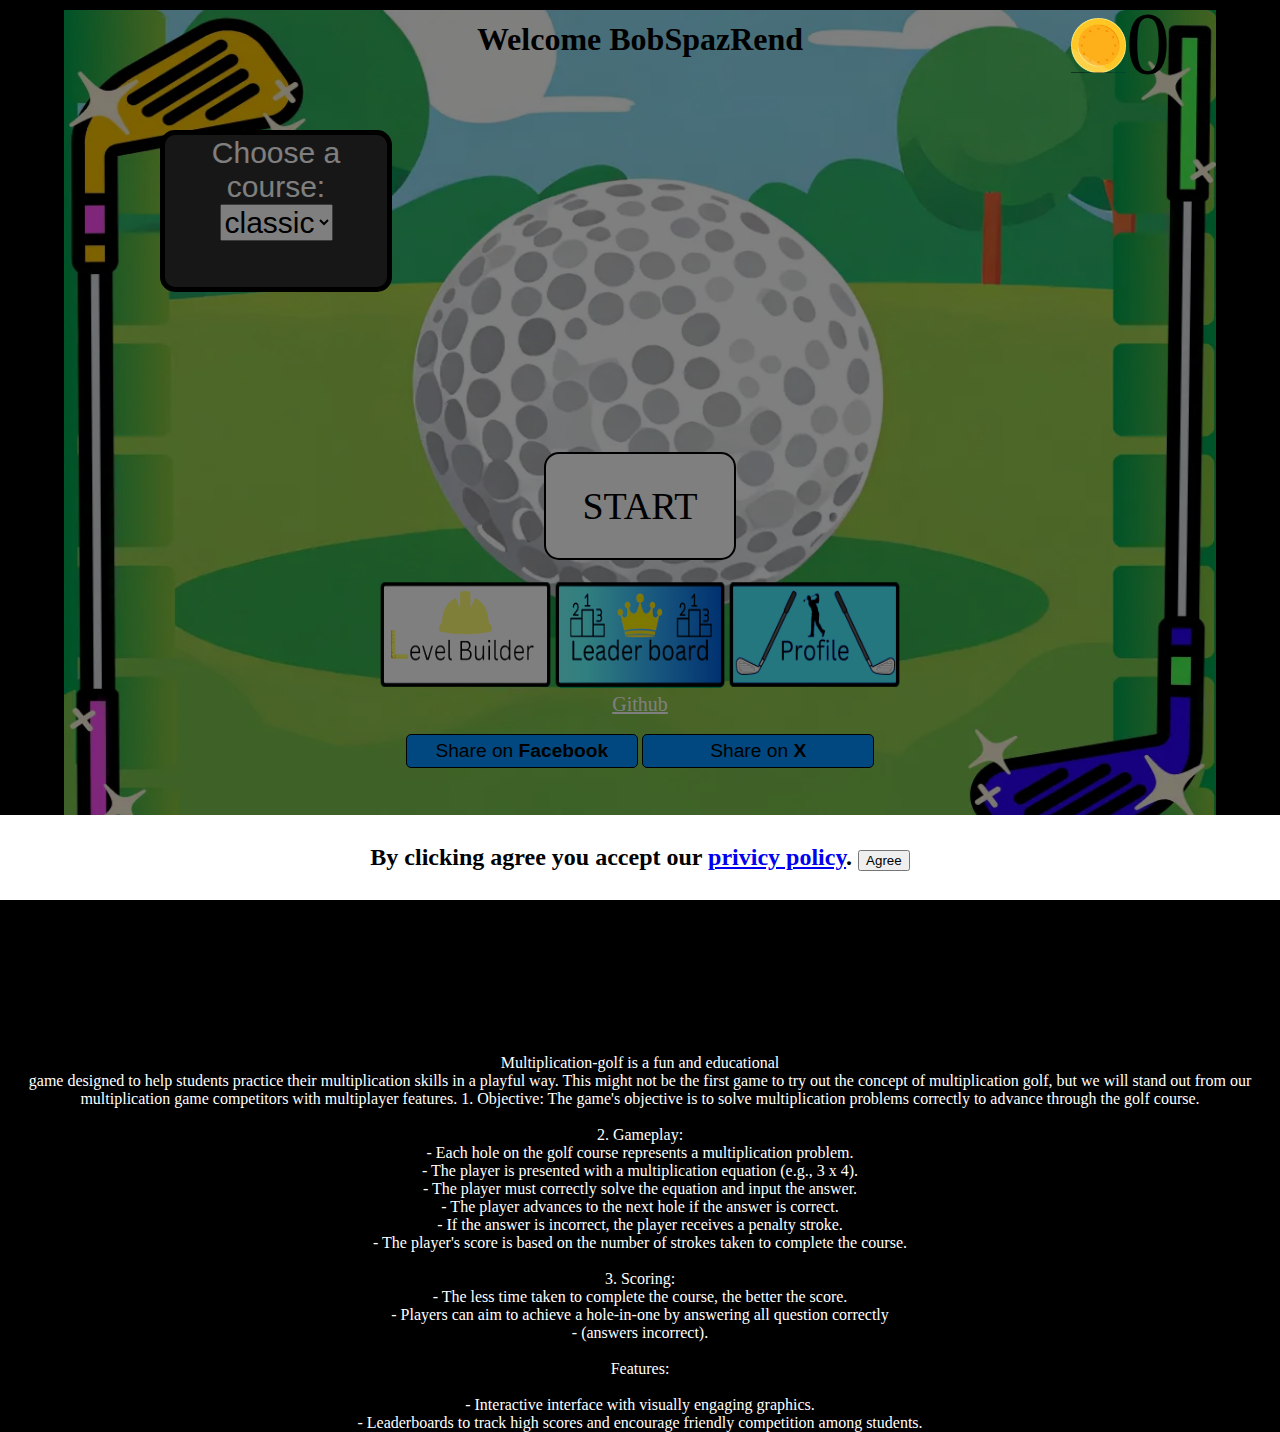
==== index.html @ 09ca11f7 "Load update 1.1.0" ====
<!DOCTYPE html>
<html lang='en'>

<head>
  <script async src="https://pagead2.googlesyndication.com/pagead/js/adsbygoogle.js?client=ca-pub-7542788218866664"
    crossorigin="anonymous"></script>
  <script>window['stg'] = window['stg'] || {};window['stg'].optedOutCheckboxText="You’re opted out. Uncheck to opt in.";window['stg'].optedInCheckboxText="Opt out of data collection and usage";window['stg'].isGlobal=false;window['stg'].instanceHostname="https://multiplication-golf.containers.piwik.pro";</script><div id="_stg_opt_out_iframe_content" style="display: none;"><p>Privacy on this site: We collect and process your data on this site to better understand how it is used. You can opt in or out at any time.</p><input id="_stg_optout_checkbox" onclick="window.parent.storeUserOptOutPreferences();" type="checkbox"><label id="_stg_optout_checkbox_label" for="_stg_optout_checkbox"></label></div><script src="https://multiplication-golf.containers.piwik.pro/privacy/script.v2.js">
  </script>
  <meta charset="utf-8">
  <meta name="viewport" content="width=device-width">
  <meta name="author" content="You can't know">
  <meta name="description" content="Play the online web game Multiplication golf">
  <meta name="viewport" content="width=device-width, initial-scale=1.0">
  <meta name="description" content="Multpaction Golf - A fun multiplayer golf game where math meets the fairway!">
  <meta name="keywords"
    content="Multpaction-Golf, golf game, multiplayer, math game, online game, fun, game, learning, edaction, math">
  <meta name="author" content="Jack Tru">

  <meta property="og:title" content="Multpaction Golf">
  <meta property="og:site_name" content="https://multiplication-game-golf.pages.dev">
  <meta property="og:description" content="A fun multiplayer golf game where math meets the fairway!">
  <meta property="og:type" content="website">
  <meta property="og:url" content="https://multiplication-game-golf.pages.dev/">
  <meta property="og:image" content="https://multiplication-game-golf.pages.dev/mult golf logo.png">
  <meta property="og:image:width" content="40">
  <meta property="og:image:height" content="40">

  <title>Multiplication golf</title>
  <link rel="icon" type=".png" href="mult golf logo.png">
  <link rel="shortcut icon" href="https://multiplication-game-golf.pages.dev/mult golf logo.png" type="png">
  <link href="style.css" rel="stylesheet" type="text/css" />
  <link rel='canonical' href='https://multiplication-game-golf.pages.dev/'>
</head>

<body style='background-color: black;'>
  <script type="text/javascript">
    if (window.location.href != "https://e003f692-2477-4601-b1a4-1ae94cf5bb25-00-2avlmwowl8bls.kirk.replit.dev/" ||
      window.location.href != "https://b8635515-15af-44e2-bb54-07381d29aa84-00-1xyncflnqelko.janeway.replit.dev/" || window.location.href != "https://b8635515-15af-44e2-bb54-07381d29aa84-00-1xyncflnqelko.janeway.replit.dev") {
      (function (window, document, dataLayerName, id) {
        window[dataLayerName] = window[dataLayerName] || [], window[dataLayerName].push({start: (new Date).getTime(), event: "stg.start"}); var scripts = document.getElementsByTagName('script')[0], tags = document.createElement('script');
        function stgCreateCookie(a, b, c) {var d = ""; if (c) {var e = new Date; e.setTime(e.getTime() + 24 * c * 60 * 60 * 1e3), d = "; expires=" + e.toUTCString(); f = "; SameSite=Strict"} document.cookie = a + "=" + b + d + f + "; path=/"}
        var isStgDebug = (window.location.href.match("stg_debug") || document.cookie.match("stg_debug")) && !window.location.href.match("stg_disable_debug"); stgCreateCookie("stg_debug", isStgDebug ? 1 : "", isStgDebug ? 14 : -1);
        var qP = []; dataLayerName !== "dataLayer" && qP.push("data_layer_name=" + dataLayerName), isStgDebug && qP.push("stg_debug"); var qPString = qP.length > 0 ? ("?" + qP.join("&")) : "";
        tags.async = !0, tags.src = "https://multiplication-golf.containers.piwik.pro/" + id + ".js" + qPString, scripts.parentNode.insertBefore(tags, scripts);
        !function (a, n, i) {a[n] = a[n] || {}; for (var c = 0; c < i.length; c++)!function (i) {a[n][i] = a[n][i] || {}, a[n][i].api = a[n][i].api || function () {var a = [].slice.call(arguments, 0); "string" == typeof a[0] && window[dataLayerName].push({event: n + "." + i + ":" + a[0], parameters: [].slice.call(arguments, 1)})}}(i[c])}(window, "ppms", ["tm", "cm"]);
      })(window, document, 'dataLayer', '98cbbb64-28dc-4ba8-8905-fdbeee913bfb');
    }
  </script>
  <div id='_(loading)_'>
    <div class='full-black-screen'>
      <p class='loadingtext'>Loading</p>
    </div>
  </div>
  <div id='_(login)_'>
    <div style='z-index:1000000000; position: absolute; top: -95px; right: 110px;'>
      <p id='money_-__---' class="moneytext-fi9w8j983j"><img alt='coin-gif' class='coin-ejjeji83jjiejuUUUE'
          src='coinFORfrontpage.gif' />0</p>
    </div>
    <div class="center_DIV">

      <p id='NoneLeveldata' style='display: none;'></p>
      <script>
        function getCookie(e) {let t = e + "=", n = decodeURIComponent(document.cookie).split(";"); for (let o = 0; o < n.length; o++) {let r = n[o]; for (; " " == r.charAt(0);)r = r.substring(1); if (0 == r.indexOf(t)) return r.substring(t.length, r.length)} return ""} const _LEVEL_ = getCookie("Userlevel");
      </script>

      <img src='cover page (1).webp' alt='coverpage' id='coverpage-' class="cover_" />
      <div class='basediv'>
        <h1 id='Welcome'>Welcome </h1>
      </div>
      <div class='startdiv'>

        <button id='start__button_' class="start__button__">START</button>
        <br>
        <div style='text-aling: center;'>
          <div style='text-aling: center; position: reltive; top: auto; display:inline-flex;'>
            <a class='ButtonLink' id='herf to next builder'>
              <img alt='Level builder' class="img-738djcnd84jfcjbjjgdjad3jdi48k" src='Level BUILDER_.png' /></a>
            <a class='ButtonLink' id='herf to next board'>
              <img alt='Leader board' class="img-738djcnd84jfcjbjjgdjad3jdi48k" src='leader board.png' /></a>
            <a class='ButtonLink' id='profile href'>
              <img alt='profile' class="img-738djcnd84jfcjbjjgdjad3jdi48k" src='profile.png' /></a>
          </div>
        </div>
        <div>
          <div class='center'>
            <a href='https://github.com/Multiplication-golf/multiplication_game_Golf/tree/main' class='white'>Github</a>
            <br><br>

            <button class='socail-media-button' id='share-button'>
              <a href="https://www.facebook.com/sharer/sharer.php?u=https://multiplication-game-golf.pages.dev/"
                target="_blank" rel="noopener noreferrer">
                Share on <b>Facebook</b>
              </a>
            </button>
            <button class='socail-media-button' id='share-button'>
              <a href="https://www.x.com/share?url=https://multiplication-game-golf.pages.dev/" target="_blank"
                rel="noopener noreferrer">
                Share on <b>X</b>
              </a>
            </button>
          </div>
        </div>
      </div>
      <div style='text-align: center;'>
        <div class='selectBox' id='selectBoxLG'>
          <div class="innerselect">
            <label for="course" class="selectBoxText">Choose a course:</label><br>
            <select name="course" class="selectBoxText" id="course">
              <option value="classic" class="selectBoxText">classic</option>
            </select>
          </div>
          <p id='NoneCourse' style="display: none;"></p>
        </div>
      </div>
      <div style="height: 150px;"></div>
      <p style='color: white;'>Multiplication-golf is a fun and educational<br> game designed to help students practice
        their multiplication skills in a playful way.

        This might not be the first game to try out the concept of multiplication golf, but
            we will stand out from our
        multiplication game competitors with multiplayer features.



        1. Objective: The game's objective is to solve multiplication problems 
            correctly to advance through the
        golf course.<br>
        <br>
        2. Gameplay:<br>
        - Each hole on the golf course represents a multiplication problem.<br>
        - The player is presented with a multiplication equation (e.g., 3 x 4).<br>
        - The player must correctly solve the equation and input the answer.<br>
        - The player advances to the next hole if the answer is correct.<br>
        - If the answer is incorrect, the player receives a penalty stroke.<br>
        - The player's score is based on the number of strokes taken to complete the course.<br>
        <br>
        3. Scoring:<br>
        - The less time taken to complete the course, the better the score.<br>
        - Players can aim to achieve a hole-in-one by answering all question correctly<br>
        - (answers incorrect).<br>
        <br>
        Features:<br>
        <br>
        - Interactive interface with visually engaging graphics.<br>
        - Leaderboards to track high scores and encourage friendly competition among students.<br>
      </p>

      <div class="overlay" id="overlay">
        <div class="modal">
          <h2>By clicking agree you accept our <a href='https://multiplication-game-golf.pages.dev/privecy'>privicy policy</a>.                  <button onclick="closeModal()">Agree</button></h2>
        </div>
      </div>
      <script>
        const overlay = document.getElementById('overlay');

        function getCookie(cname) {
          let name = cname + "=";
          let decodedCookie = decodeURIComponent(document.cookie);
          let ca = decodedCookie.split(';');
          for (let i = 0; i < ca.length; i++) {
            let c = ca[i];
            while (c.charAt(0) == ' ') {
              c = c.substring(1);
            }
            if (c.indexOf(name) == 0) {
              return c.substring(name.length, c.length);
            }
          }
          return "";
        }
        if (!getCookie("agreed")) {
          openModal();
        }
        function openModal() {
          overlay.style.display = 'block';
        }

        function closeModal() {
          overlay.style.display = 'none';
          setCookie("agreed", true, 365); // ai is going to tell me how long to make it
        }
      </script>
    </div>

  </div>
  <div id='_(level)_' style="display: none;">
    <div
      style='background-color: black; position: absolute; top:-1px; left: -1px; width: 100vw; height: 100vw; z-index: 0.1;'>
    </div>
    <div>
      <div class='center'>
        <div style="margin-top: 0px;">
          <div class="grid" id="myGrid"></div>
        </div>
        <div class='offff' id='main_div__-__'>
          <p class='what_is' id='what is'></p>
          <form id='sudmit___'>
            <input type="text" id="input-box" class='input_-box' placeholder="Enter the answer">
          </form>
          <br>
          <button class="swing_button" id="_swing_button_">
            <div class='flex'>
              <p class="xx">Swing</p>
              <div class='x'><img src="swing.png" /></div>
            </div>
          </button>
          <br>
          <br id='remove2'>
          <br id='remove3'>

          <div id="timer" style="z-index: 10000; position: absolute; left: 50%; transform: translateX(-50%);">
            <div class="base-timer" id="baseTIMER_">
              <svg class="base-timer__svg" viewBox="0 0 100 100" xmlns="http://www.w3.org/2000/svg">
                <g class="base-timer__circle">
                  <circle class="base-timer__path-elapsed" cx="50" cy="50" r="45"></circle>
                  <path id="base-timer-path-remaining" stroke-dasharray="-14 283" class="base-timer__path-remaining red"
                    d="M 50, 50 m -45, 0 a 45,45 0 1,0 90,0 a 45,45 0 1,0 -90,0"></path>
                </g>
              </svg>
              <span id="base-timer-label" class="base-timer__label">0:00</span>
            </div>
          </div>
        </div>
        <div>
          <div class="xxx" id='golfHolder'>
            <img src="golf balls/plain.png" id='fly_ball' class="soiUGDJDJ__S-HHPQO_K_golf_ball_" />
          </div>
        </div>
      </div>

      <p id='swinglevel' style="display: none;"></p>
      <p id='noneANWSER' style="display: none;"></p>
      <p id='noneLevel' style="display: none;"></p>
      <p id='wrong_gessus__' style="display: none;">0</p>
      <button class="open" onclick="openNav()"><img src="open buttons pngs/out.png"></img></button>
    </div>
  </div>
  <div id='_(intoP)_' style='display: none;'>
    <div id='display_page'>
      <img class="nextpageC" id='disIMG' src="" />
    </div>
    <div class='ei39--8rfakw3i_-2iek'>
      <img class='coin-r8jfwieofheoaiol' src='coin.gif' />
    </div>
    <p id='money_-__-' class="moneytext">130</p>
    <div style='
      position: absolute;
      top: 21.5px;
      text-align: center;
      width: 100vw;'>
      <p style="z-index:500000;
              font-size: 50px;" id='levelText'>level 1</p>
    </div>
    <button id='nextbutton___' class='_nextbutton___' onclick="next()">next</button>
    <div class="_timdis_div">
      <p id='timedis' class="_timdis_"></p>
    </div>
    <div id="mySidebar" class="XsidebarX">
      <p style="font-size: 20px;">choose a golf ball</p>
      <div style="text-align: center; padding-left: 20%; padding-right: 25%;">
        <div class='XIDboxX'>
          <p>plain</p>
          <button class='golfbutton_t' onclick="why_did_you_click_this()"><img class='imggolf_' id='p'
              src="displaypngs/17.png" /></button>
        </div>
        <style>
          .img-css-jf483kdkoqaanajsjpqlsm {
            height: 15px;
            width: 15px;
            position: retive;
          }
        </style>
        <div class='XIDboxX'>
          <p>unlocks at level 3 or 50<img src='coingif_1.gif' class='img-css-jf483kdkoqaanajsjpqlsm' /></p>
          <button class='golfbutton_t' onclick="aa()"><img class='imggolf_' id='aX' src="displaypngs/18.png" /></button>
        </div>
        <div class='XIDboxX'>
          <p>unlocks at level 3 or 50<img src='coingif_1.gif' class='img-css-jf483kdkoqaanajsjpqlsm' /></p>
          <button class='golfbutton_t' onclick="bb()"><img class='imggolf_' id='bX' src="displaypngs/19.png" /></button>
        </div>
        <div class='XIDboxX'>
          <p>unlocks at level 3 or 50<img src='coingif_1.gif' class='img-css-jf483kdkoqaanajsjpqlsm' /></p>
          <button class='golfbutton_t' onclick="cc()"><img class='imggolf_' id='cX' src="displaypngs/20.png" /></button>
        </div>
        <div class='XIDboxX'>
          <p>unlocks at level 10 or 120<img src='coingif_1.gif' class='img-css-jf483kdkoqaanajsjpqlsm' /></p>
          <button class='golfbutton_t' onclick="dd()"><img class='imggolf_' id='dX' src="displaypngs/21.png" /></button>
        </div>
        <div class='XIDboxX'>
          <p>unlocks at level 10 or 120<img src='coingif_1.gif' class='img-css-jf483kdkoqaanajsjpqlsm' /></p>
          <button class='golfbutton_t' onclick="ee()"><img class='imggolf_' id='eX' src="displaypngs/22.png" /></button>
        </div>
        <div class='XIDboxX'>
          <p>unlocks at level 10 or 120<img src='coingif_1.gif' class='img-css-jf483kdkoqaanajsjpqlsm' /></p>
          <button class='golfbutton_t' onclick="ff()"><img class='imggolf_' id='fX' src="displaypngs/23.png" /></button>
        </div>
        <div class='XIDboxX'>
          <p>unlocks at level 20 or 250<img src='coingif_1.gif' class='img-css-jf483kdkoqaanajsjpqlsm' /></p>
          <button class='golfbutton_t' onclick="hh()"><img class='imggolf_' id='hX' src="displaypngs/24.png" /></button>
        </div>
        <div class='XIDboxX'>
          <p>unlocks at level 25 or 390<img src='coingif_1.gif' class='img-css-jf483kdkoqaanajsjpqlsm' /></p>
          <button class='golfbutton_t' onclick="hhb()"><img class='imggolf_' id='hhb'
              src="displaypngs/34.png" /></button>
        </div>
        <div class='XIDboxX'>
          <p>unlocks at level 30 or 510<img src='coingif_1.gif' class='img-css-jf483kdkoqaanajsjpqlsm' /></p>
          <button class='golfbutton_t' onclick="ii()"><img class='imggolf_' id='iX' src="displaypngs/25.png" /></button>
        </div>
        <div class='XIDboxX'>
          <p>unlocks at level 30 or 510<img src='coingif_1.gif' class='img-css-jf483kdkoqaanajsjpqlsm' /></p>
          <button class='golfbutton_t' onclick="ll()"><img class='imggolf_' id='lX' src="displaypngs/29.png" /></button>
        </div>
        <div class='XIDboxX'>
          <p>unlocks at level 50 or 900<img src='coingif_1.gif' class='img-css-jf483kdkoqaanajsjpqlsm' /></p>
          <button class='golfbutton_t' onclick="jj()"><img class='imggolf_' id='jX' src="displaypngs/26.png" /></button>
        </div>
        <div class='XIDboxX'>
          <p>unlocks at level 50 or 900<img src='coingif_1.gif' class='img-css-jf483kdkoqaanajsjpqlsm' /></p>
          <button class='golfbutton_t' onclick="kk()"><img class='imggolf_' id='kX' src="displaypngs/27.png" /></button>
        </div>
        <div class='XIDboxX'>
          <p>unlocks at level 60 or 1100<img src='coingif_1.gif' class='img-css-jf483kdkoqaanajsjpqlsm' /></p>
          <button class='golfbutton_t' onclick="kkkX()"><img class='imggolf_' id='KKKX'
              src="displaypngs/32.png" /></button>
        </div>
        <div class='XIDboxX'>
          <p>unlocks at level 75 or 1250<img src='coingif_1.gif' class='img-css-jf483kdkoqaanajsjpqlsm' /></p>
          <button class='golfbutton_t' onclick="ppp()"><img class='imggolf_' id='ppppX'
              src="displaypngs/31.png" /></button>
        </div>
        <div class='XIDboxX'>
          <p>unlocks at level 75 or 1250<img src='coingif_1.gif' class='img-css-jf483kdkoqaanajsjpqlsm' /></p>
          <button class='golfbutton_t' onclick="qq()"><img class='imggolf_' id='qX' src="displaypngs/30.png" /></button>
        </div>
        <div class='center'>
          <div class='XIDboxX____'>
            <br>
            <button class='golfbutton_t' onclick="gg()"><img class='imggolf_' id='gX'
                src="displaypngs/28.png" /></button>
            <br><br><big>UNLOCKS at LEVEL 100 <br> or 1500<img src='coingif_1.gif'
                class='img-css-jf483kdkoqaanajsjpqlsm' /></big>
          </div>
        </div>
      </div>
      <br>
      <br>
      <br>
      <br>
      <script>
        var money______ = document.getElementById("money_-__-"), aaaX = document.getElementById("aX"), bbbX = document.getElementById("bX"), cccX = document.getElementById("cX"), dddX = document.getElementById("dX"), eeeX = document.getElementById("eX"), fffX = document.getElementById("fX"), hhhX = document.getElementById("hX"), iiiX = document.getElementById("iX"), jjjX = document.getElementById("jX"), kkkX = document.getElementById("kX"), gggX = document.getElementById("gX"), lllX = document.getElementById("lX"), hhhb = document.getElementById("hhb"), KKKKX = document.getElementById("KKKX"), pppX = document.getElementById("ppppX"), qqqX = document.getElementById("qX"), __baseURL = window.location.href; function getJavaSRCX() {var l = document.getElementById("noneLevel").innerText, e = document.getElementById("aX"), g = document.getElementById("bX"), n = document.getElementById("cX"), s = document.getElementById("dX"), p = document.getElementById("eX"), a = document.getElementById("fX"), c = document.getElementById("hX"), t = document.getElementById("iX"), d = document.getElementById("jX"), y = document.getElementById("kX"), o = document.getElementById("gX"), i = document.getElementById("lX"), b = document.getElementById("hhb"), r = document.getElementById("KKKX"), X = document.getElementById("ppppX"), f = document.getElementById("qX"); console.log("image LEVEL", l), console.log(money______), console.log(money______ >= 50); var m = Number(money______.innerText); ++l >= 3 || m >= 50 ? (e.src = "displaypngs/18.png", g.src = "displaypngs/19.png", n.src = "displaypngs/20.png") : l < 3 && (e.src = "locked/22.png", g.src = "locked/23.png", n.src = "locked/24.png"), l >= 10 || m >= 120 ? (s.src = "displaypngs/21.png", p.src = "displaypngs/22.png", a.src = "displaypngs/23.png") : l < 10 && (s.src = "locked/25.png", p.src = "locked/27.png", a.src = "locked/28.png"), l >= 20 || m >= 250 ? c.src = "displaypngs/24.png" : l < 20 && (c.src = "locked/29.png"), l >= 25 || m >= 390 ? b.src = "displaypngs/34.png" : l < 25 && (b.src = "locked/35.png"), l >= 30 || m >= 510 ? (t.src = "displaypngs/25.png", i.src = "displaypngs/29.png") : l < 30 && (t.src = "locked/30.png", i.src = "locked/34.png"), l >= 50 || m >= 900 ? (d.src = "displaypngs/26.png", o.src = "displaypngs/27.png") : l < 50 && (d.src = "locked/31.png", y.src = "locked/32.png"), l >= 60 || m >= 1100 ? r.src = "displaypngs/32.png" : l < 60 && (r.src = "locked/37.png"), l >= 75 || m >= 1250 ? (X.src = "displaypngs/31.png", f.src = "displaypngs/30.png") : l < 75 && (X.src = "locked/38.png", f.src = "locked/39.png"), l >= 100 || m >= 1500 ? o.src = "displaypngs/28.png" : l < 100 && (o.src = "locked/33.png")} function changeSRC() {var l = ball.src; setCookie("ballIMG", l, 756), getCookie("ballIMG"), console.log("ball_img", l, getCookie("ballIMG"))} var baseURL = window.location.href; function aa() {console.log(aaaX.src), console.log(`${baseURL}displaypngs/18.png`), aaaX.src == `${baseURL}displaypngs/18.png` && (document.getElementById("fly_ball").src = "golf balls/blue.png"), changeSRC()} function bb() {console.log(bbbX.src), console.log(`${baseURL}displaypngs/19.png`), bbbX.src == `${baseURL}displaypngs/19.png` && (document.getElementById("fly_ball").src = "golf balls/red.png"), changeSRC()} function cc() {console.log(cccX.src), console.log(`${baseURL}displaypngs/20.png`), cccX.src == `${baseURL}displaypngs/20.png` && (document.getElementById("fly_ball").src = "golf balls/green.png"), changeSRC()} function dd() {console.log(dddX.src), console.log(`${baseURL}displaypngs/21.png`), dddX.src == `${baseURL}displaypngs/21.png` && (document.getElementById("fly_ball").src = "golf balls/blue yellow.png"), changeSRC()} function ee() {console.log(eeeX.src), console.log(`${baseURL}displaypngs/22.png`), eeeX.src == `${baseURL}displaypngs/22.png` && (document.getElementById("fly_ball").src = "golf balls/rainbow_.png"), changeSRC()} function ff() {console.log(fffX.src), console.log(`${baseURL}displaypngs/23.png`), fffX.src == `${baseURL}displaypngs/23.png` && (document.getElementById("fly_ball").src = "golf balls/blue red.png"), changeSRC()} function hh() {console.log(hhhX.src), console.log(`${baseURL}displaypngs/24.png`), hhhX.src == `${baseURL}displaypngs/24.png` && (document.getElementById("fly_ball").src = "golf balls/firegolf.png"), changeSRC()} function hhb() {console.log(hhhb.src), console.log(`${baseURL}displaypngs/34.png`), hhhb.src == `${baseURL}displaypngs/34.png` && (document.getElementById("fly_ball").src = "golf balls/copper.png"), changeSRC()} function jj() {console.log(jjjX.src), console.log(`${baseURL}displaypngs/26.png`), jjjX.src == `${baseURL}displaypngs/26.png` && (document.getElementById("fly_ball").src = "golf balls/gold.png"), changeSRC()} function ii() {console.log(iiiX.src), console.log(`${baseURL}displaypngs/25.png`), iiiX.src == `${baseURL}displaypngs/25.png` && (document.getElementById("fly_ball").src = "golf balls/ocean.png"), changeSRC()} function kk() {console.log(kkkX.src), console.log(`${baseURL}displaypngs/27.png`), gggX.src == `${baseURL}displaypngs/27.png` && (document.getElementById("fly_ball").src = "golf balls/pixel.png"), changeSRC()} function kkk() {console.log(KKKKX.src), console.log(`${baseURL}displaypngs/32.png`), KKKKX.src == `${baseURL}displaypngs/32.png` && (document.getElementById("fly_ball").src = "golf balls/rainbow.png"), changeSRC()} function gg() {console.log(gggX.src), console.log(`${baseURL}displaypngs/28.png`), kkkX.src == `${baseURL}displaypngs/28.png` && (document.getElementById("fly_ball").src = "golf balls/black hole.png"), changeSRC()} function ppp() {console.log(gggX.src), console.log(`${baseURL}displaypngs/31.png`), kkkX.src == `${baseURL}displaypngs/28.png` && (document.getElementById("fly_ball").src = "golf balls/sun.png"), changeSRC()} function ll() {console.log(lllX.src), console.log(`${baseURL}displaypngs/29.png`), lllX.src == `${baseURL}displaypngs/29.png` && (document.getElementById("fly_ball").src = "golf balls/dog.png"), changeSRC()} function qq() {console.log(qqqX.src), console.log(`${baseURL}displaypngs/30.png`), qqqX.src == `${baseURL}displaypngs/30.png` && (document.getElementById("fly_ball").src = "golf balls/blueyellowred.png"), changeSRC()} function why_did_you_click_this() {document.getElementById("fly_ball").src = "golf balls/plain.png"} function setCookie(l, e, g) {let n = new Date; n.setTime(n.getTime() + 864e5 * g); let s = "expires=" + n.toUTCString(); document.cookie = l + "=" + e + ";" + s + ";path=/"} const ball = document.getElementById("fly_ball"); getJavaSRCX();
      </script>
    </div>
  </div>
  <div id='_(courseDone)_' style='display: none;'>
    
    <img src="you completed the course.gif" class="fullimg-jej3di3jf933jaasmczp" />
    <h3 id='coures--___---_--' class='course_-_'></h3>
    <div style="position: absolute; top: 74%; left: 43.5%; white-space: nowrap;">
      <h3 id='reward' class='reward--339rkfj4iso'><img src="---.gif" class="coin-gif--lb0owlqodkewkd" />120</h3>
    </div>
    <form action="https://multiplication-golf.pages.dev/">
      <button class='XBUTTON' id='XBUTTON_'>X</button>
    </form>

  </div>
  <p id='NoneTime' style="display: none;"></p>

  <script src="script.js"></script>
</body>

</html>
---- style.css ----
html {
  height: 100%;
  width: 100%;
}

.error {
  position: relative;
  animation: shake .1s linear;
  animation-iteration-count: 3;
  border: 1px solid red;
  outline: none;
}

@keyframes shake {
  0% {
    left: -5px;
  }

  100% {
    right: -5px;
  }
}

.grid {
  display: grid;
  position: absolute;
  top: 0px;
  left: 0px;
  grid-template-columns: repeat(12, 1fr);
  grid-gap: 0px;
  width: 9vh;
  height: 9vh;

  z-index: 9000;
  /* Add border around the grid */
}

.center {
  text-align: center;
}

.input_-box {
  width: 23.87774594vm;
  height: 50px;
  border: 1px solid black;
  justify-content: center;
  align-items: center;
  font-size: 20px;
  font-weight: bold;
  color: black;
  border: 4px solid black;
  border-radius: 5px;
}

.grid-item {
  background-color: #e0e0e0;
  padding: 2.1638330757341575vh;
  text-align: center;
  width: 4vh;
  height: 4vh;
  font-size: 11px;
  z-index: 9999;
}

.grid-item p {
  /* text-align: center;*/
  /* Center the text */
  margin-top: 0px;
  margin-right: 20px;
  margin-left: -5px;
  margin-bottom: 0px;
  /* Remove any default margin */
}

.what_is {
  /*font-size: max(8.56531049251vh, 30px);*/
  font-size: max(min(5.15789473684vw, 56px), 30px);
  font-weight: bold;
  color: black;
  text-align: center;
}


.swing_button {
  width: 170px;
  height: 55px;
  border: 1px solid black;
  font-size: 20px;
  font-weight: bold;
  color: black;
  border: 2px solid black;
  border-radius: 5px;
  background-color: white;
  z-index: 1000000;
}

.flex {
  display: flex;
  flex-direction: row;
  flex-wrap: wrap;
}

# swing_button:hover {
  background-color: whitesmoke;
}

.x {
  margin-top: 5px;
  margin-right: 0px;
  margin-left: 5px;
  margin-bottom: 5px;
}

.xx {
  margin: 12.5px;
}

.xxx {
  position: absolute;
  top: 92vh;
  left: 24.5vw;
  z-index: 1000000000000;
  width: 3vw;
  height: 3vw;
}

.xxxh {
  position: absolute;
  top: 100px;
  left: 100px;
}

.xxxx {
  top: 25%;
  left: 36%;
  position: absolute;
  width: 420px;
  height: 530px;
  border: 4px solid black;

}

.base-timer {
  height: 20vw;
  width: 20vw;
  text-align: center !important;
}

/* Removes SVG styling that would hide the time label */
.base-timer__circle {
  fill: none;
  stroke: none;
}

/* The SVG path that displays the timer's progress */
.base-timer__path-elapsed {
  stroke-width: 7px;
  stroke: grey;
}

.container-side-by-side {
  display: flex;
  flex-direction: row;
  flex-wrap: wrap;
  position: absolute;
  top: 5%;
  left: 60%;
}

.base-timer__label {
  position: absolute;

  top: 0%;
  left: auto;

  /* Size should match the parent container */
  width: 20vw;
  height: 20vw;

  /* Keep the label aligned to the top */

  /* Create a flexible box that centers content vertically and horizontally */
  display: flex;
  align-items: center;
  justify-content: center;

  /* Sort of an arbitrary number; adjust to your liking */
  font-size: 48px;
  color: black;
  z-index: 10001;
}

.base-timer__path-remaining {
  /* Just as thick as the original ring */
  stroke-width: 7px;

  /* Rounds the line endings to create a seamless circle */
  stroke-linecap: round;

  /* Makes sure the animation starts at the top of the circle */
  transform: rotate(90deg);
  transform-origin: center;

  /* One second aligns with the speed of the countdown timer */
  transition: 1s linear all;

  /* Allows the ring to change color when the color value updates */
  stroke: currentColor;
  z-index: 10001;
}

.base-timer__svg {
  /* Flips the svg and makes the animation to move left-to-right */
  transform: scaleX(-1);
  z-index: 10001;
}

.base-timer__path-remaining.green {
  color: rgb(65, 184, 131);
}

.base-timer__path-remaining.orange {
  color: rgb(245, 125, 12);
}

.base-timer__path-remaining.red {
  color: rgb(242, 35, 22);
}

.sidebar {
  height: 100%;
  width: 0;
  position: fixed;
  z-index: 1;
  top: 0;
  right: 0.00000001px;
  background-color: #2E2E2E;
  overflow-x: hidden;
  transition: 0.5s;
  padding-top: 60px;
}

.imggolf {
  /*padding: 8px 8px 8px 32px;*/
  text-decoration: none;
  font-size: 25px;
  color: #818181;
  display: block;
  transition: 0.3s;
  width: 50px;
  width: 50px;
}

.sidebar .closebtn {
  position: absolute;
  color: black;
  top: 0;
  right: 25px;
  font-size: 36px;
  margin-left: 50px;
}

.openbtn {
  font-size: 20px;
  cursor: pointer;
  background-color: #111;
  color: white;
  padding: 10px 15px;
  border: none;
}

.open {
  display: block;
  color: white;
  border: 2px solid black;
  border-top-left-radius: 15px;
  border-bottom-left-radius: 15px;
  background-color: #2E2E2E;
  position: absolute;
  right: 0.0000001px;
  top: 50%;

  margin-top: -76px;
  width: 50px;
  height: 150px;
  transition: 0.5s;
}

.golfbutton {
  background-color: #2E2E2E;
  color: white;
  width: 70px;
  height: 70px;
  font-size: 16px;
  border: 5px solid black;
  cursor: pointer;
  border-radius: 2px;
  text-align: center;
}

.IDbox {
  background-color: #2E2E2E;
  color: white;
  width: 120px;
  height: 150px;
  font-size: 16px;
  margin: 5px;
  border: 5px solid black;
  border-radius: 15px;
  cursor: pointer;
  padding: 1px;
  border-radius: 2px;
  text-align: center;
}

.gridgolf {
  display: grid;
  grid-template-columns: repeat(12, 1fr);
  margin: 10px;
  width: 30px;
  height: 30px;
  border: 4px solid black;
  /* Add border around the grid */
}

.grid-IDbox {
  background-color: #e0e0e0;
  padding: 10px;
  text-align: center;
  width: 20px;
  height: 20px;
  font-size: 11px;
}

._timdis_ {
  font-size: 35px;
  background-color: white;
}

._timdis_div {
  position: absolute;
  top: 5%;
  left: 69%;
  font-size: 35px;
  text-align: center;
  border: 2px black solid;
  background-color: white;
  margin-left: 15px;
  margin-right: 15px;
  border-radius: 15px;
  margin-top: 20px;
  margin-bottom: 20px;
  padding: 2px 5px 2px 5px;
}

.nextpageC {
  width: 100%;
  height: 100%;
  position: absolute;
  top: 0;
  left: 0;
}

._nextbutton___ {
  position: absolute;
  top: 48%;
  left: 42%;
  width: 15%;
  height: 12%;
  font-size: 35px;
  text-align: center;
  border: 2px black solid;
  background-color: white;
  margin-left: 15px;
  margin-right: 15px;
  border-radius: 15px;
  margin-top: 20px;
  margin-bottom: 20px;
  padding: 2px 5px 2px 5px;
}

# _nextbutton___:hover {
  background-color: lightgrey;
}

.XsidebarX {
  position: absolute;
  top: 120px;
  left: 50px;
  text-align: center;
  width: 23.2198142415vw;
  height: 69.2041522491%;
  overflow-x: hidden;
  background-color: white;
  border: 2px black solid;
  border-radius: 15px;
}

@media screen and (max-height: 400px) {
  .XsidebarX {
    position: absolute;
    top: 120px;
    left: 50px;
    text-align: center;
    width: 23.2198142415vw;
    height: 49.2041522491vh;
    overflow-x: hidden;
    background-color: white;
    border: 2px black solid;
    border-radius: 15px;
  }
}

.golfbutton_t {
  background-color: #2E2E2E;
  color: white;
  width: 70px;
  height: 70px;
  font-size: 16px;
  border: 5px solid black;
  cursor: pointer;
  border-radius: 2px;
  text-align: center;
}

.XIDboxX {
  margin: 10px;
  background-color: #2E2E2E;
  color: white;
  width: 120px;
  height: 150px;
  font-size: 16px;
  margin: 5px;
  border: 5px solid black;
  border-radius: 15px;
  cursor: pointer;
  padding: 1px;
  border-radius: 2px;
  text-align: center;
}

.XIDboxX____ {
  margin: 10px;
  background-color: #2E2E2E;
  color: white;
  width: 140px;
  height: 170px;
  font-size: 16px;
  margin-left: -5px;
  margin-top: 5px;
  border: 5px solid black;
  border-radius: 15px;
  cursor: pointer;
  padding: 1px;
  border-radius: 2px;
  text-align: center;
}

.selectBox {
  position: absolute;
  top: 120px;
  left: 150px;
  text-align: center;
}

.innerselect {
  margin: 10px;
  background-color: #2E2E2E;
  color: white;
  width: 220px;
  height: 150px;
  font-size: 16px;
  border: 5px solid black;
  border-radius: 15px;
  padding: 1px;
  text-align: center;
}

.selectBoxText {
  font-family: Arial, Helvetica, sans-serif;
  font-size: 30px;

}

.rotate-up {
  transform: rotate(0deg);
}

.rotate-down {
  transform: rotate(180deg);
}

.rotate-left {
  transform: rotate(-90deg);
}

.rotate-right {
  transform: rotate(90deg);
}

.cover_ {
  top: 0px;
  z-index: -1;
  width: 90vw;
  height: 96vh;
  border: 10px solid black;
}

.start__button__ {
  width: 15vw;
  height: 12vh;
  min-width: 120px;
  font-size: 38px;
  text-align: center;
  font-family: 'Brush Script MT', brushe, cursive;
  border: 2px black solid;
  background-color: white;
  margin-left: 15px;
  margin-right: 15px;
  border-radius: 15px;
  margin-top: 20px;
  margin-bottom: 20px;
  padding: 2px 5px 2px 5px;
}

.soiUGDJDJ__S-HHPQO_K_golf_ball_ {
  transform: rotate(-90deg);
}

.coin-ejjeji83jjiejuUUUE {
  width: 55px;
  height: 55px;
}

.moneytext {
  font-family: 'Times New Roman', Times, serif;
  font-size: 30px;
  top: -40px;
  display: inline-block;
  position: relative;
  left: 57px;
  z-index: 1;
}

.moneytext-fi9w8j983j {
  font-family: 'Times New Roman', Times, serif;
  font-size: max(30px, min(18.6295503212vh, 88px));

}

.ei39--8rfakw3i_-2iek {
  position: relative;
  top: 40px;
  left: 50px;
  z-index: 1;
}

.d8983j9d8aj9012-3-f8sjd {
  position: absolute;
  top: 60px;
  left: 70px;
  z-index: 900000000;
  /*display: flex;
  flex-direction: row;
  flex-wrap: wrap;*/
}

.LinkToLevelBuilder {
  font-size: 20px;
  color: blue;
}

#LinkToLevelBuilder:hover {
  color: lightblue;
}

.basediv {
  position: absolute;
  top: 0%;
  left: 0%;
  width: 100%;
}

.startdiv {
  position: absolute;
  top: 48%;
  left: 0%;
  width: 100%;
}

.fullimg-jej3di3jf933jaasmczp {
  width: 100vw;
  height: 100vh;
}

.center_DIV {
  text-align: center;
  background-color: black;
  margin: 0px;
  position: absolute;
  top: 0px;
  left: 0px;
  z-index: 1;
  width: 100vw;
  height: 100vh;
}

.login-button-dnjajj3ud {
  position: absolute;
  top: 15px;
  right: 58.0000001px;
  width: 11vw;
  height: 9vh;
  z-index: 10px;
  font-size: 20px;
  text-align: center;
  padding-top: 8px;
  text-decoration: plain;
  font-family: 'Brush Script MT', brushe, cursive;
  border: 2px black solid;
  background-color: white;
  border-radius: 15px;
}

.right_DIV {
  text-align: right;
}

.white {
  color: white;
  font-size: 20px;
}

.offff {
  position: absolute;
  width: 40vw;
  height: 100vh;
  background-color: white;
  left: 60vw;
  top: 0px;
  z-index: 500;
  text-align: center;
}

.coin-r8jfwieofheoaiol {
  position: relative;
  width: 55px;
  height: 55px;
  display: inline-block;
  float: left;
  top: -60px;
}

@keyframes fadeIn {
  0% {
    opacity: 1;
  }

  100% {
    opacity: 0;
  }
}

.ButtonLink {
  display: inline-flex;
  padding: 0px;
  background-color: None;
  width: 13.6604477612vw;
  height: 12.1088646967vh;
  min-height: 50px;
  min-width: 100px;
  color: white;
  text-align: center;
  text-decoration: none;
  font-size: 16px;
  border-radius: 5px;
  border: none;
  cursor: pointer;
  transition: background-color 0.3s;
}

.img-738djcnd84jfcjbjjgdjad3jdi48k {
  filter: brightness(1.3);
  transition: .2s;
  width: 100%;
  height: 100%;
  opacity: 100%
}

.ButtonLink:hover {
  background-color: lightgray;
  opacity: 75%;
}

.socail-media-button {
  text-decoration: none;
  color: white;
  padding: 5px 5px;
  width: 18.1578947368vw;
  min-width: 100px;
  background-color: #0091ff;
  border: 1px solid #000000;
  border-radius: 5px;
}

.socail-media-button a {
  text-decoration: none;
  color: black;
  font-size: max(1.5vw, 12px);

}

.full-black-screen {
  background-color: black;
  position: absolute;
  top: -1px;
  left: -1px;
  width: 100vw;
  height: 100vh;
  z-index: 0.1;
  justify-content: center;
  align-items: center;
}

.fullimg-jej3di3jf933jaasmczp {
  width: 100vw;
  height: 100vh;
  margin: 0px 0px 0px 0px;
}

.reward--339rkfj4iso {
  font-size: 49px;
  color: white;
  position: absolute;
}

.course_-_ {
  font-size: 44px;
  color: white;
  position: absolute;
  top: 53%;
  left: 26%;
}

.coin-gif--lb0owlqodkewkd {
  height: 45px;
  width: 45px;
  position: retive;
}

.XBUTTON {
  position: absolute;
  top: 10px;
  right: 5.00000000px;
  background-color: #00FFFF;
  font-size: 20px;
  border: None;
}

.loadingtext {
  font-size: max(1.5vw, 12px);
  color: white;
  top: 50%;
  left: 50%;
  transform: translate(-50%, -50%);
  z-index: 10001;
}

.overlay {
  display: none;
  position: fixed;
  top: 0;
  left: 0;
  width: 100%;
  height: 100%;
  background-color: rgba(0, 0, 0, 0.5);
  z-index: 9999;
}

.modal {
  position: fixed;
  top: 100vh;
  left: 50%;
  transform: translate(-50%, -100%);
  background-color: white;
  padding: 20px;
  border-radius: 5px;
  z-index: 10000;
  width: 100vw;
  height: 5%;
  display: flex;
  justify-content: center;
  align-items: center;
}
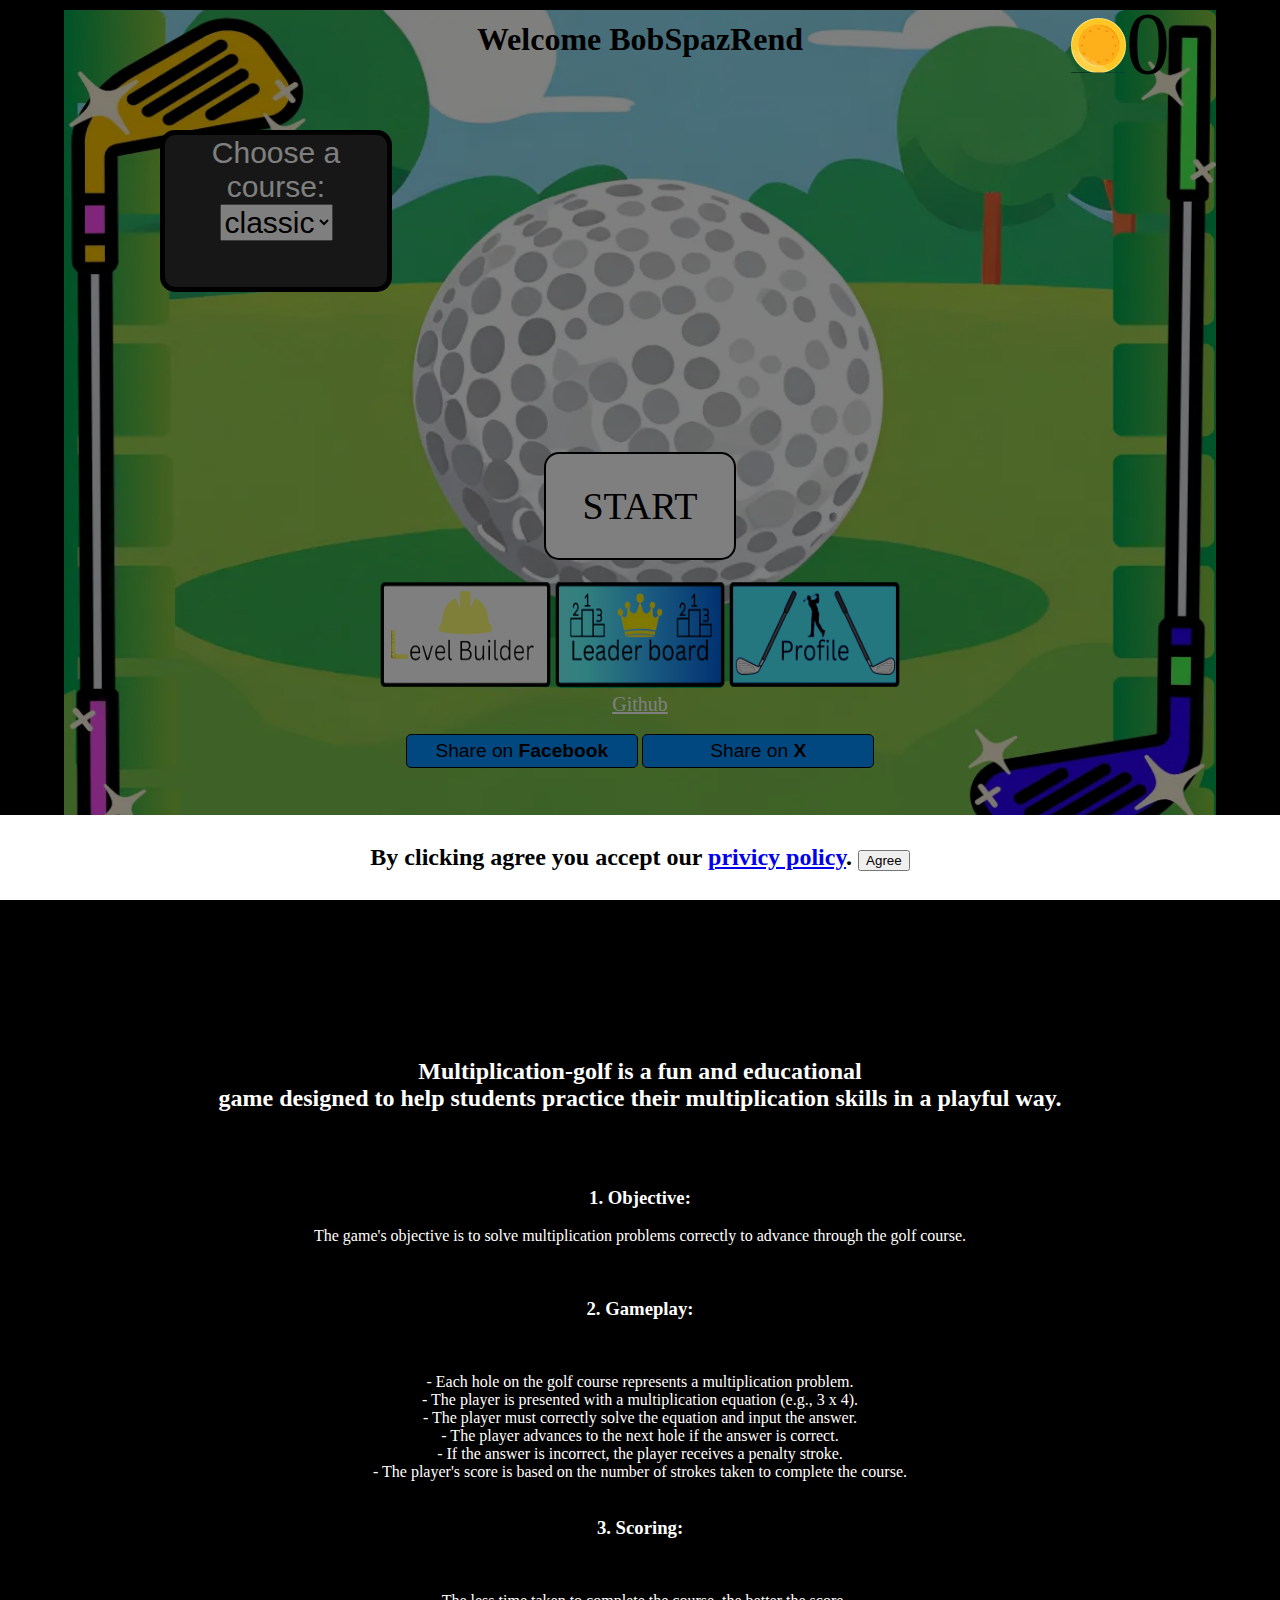
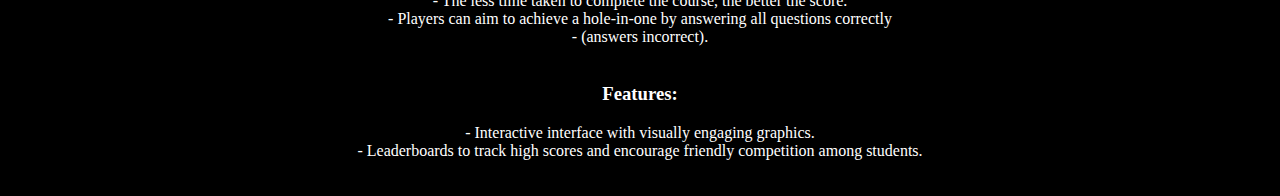
==== commit 1955d06c: "Better discption" ====
--- a/index.html
+++ b/index.html
@@ -4,7 +4,14 @@
 <head>
   <script async src="https://pagead2.googlesyndication.com/pagead/js/adsbygoogle.js?client=ca-pub-7542788218866664"
     crossorigin="anonymous"></script>
-  <script>window['stg'] = window['stg'] || {};window['stg'].optedOutCheckboxText="You’re opted out. Uncheck to opt in.";window['stg'].optedInCheckboxText="Opt out of data collection and usage";window['stg'].isGlobal=false;window['stg'].instanceHostname="https://multiplication-golf.containers.piwik.pro";</script><div id="_stg_opt_out_iframe_content" style="display: none;"><p>Privacy on this site: We collect and process your data on this site to better understand how it is used. You can opt in or out at any time.</p><input id="_stg_optout_checkbox" onclick="window.parent.storeUserOptOutPreferences();" type="checkbox"><label id="_stg_optout_checkbox_label" for="_stg_optout_checkbox"></label></div><script src="https://multiplication-golf.containers.piwik.pro/privacy/script.v2.js">
+  <script>window['stg'] = window['stg'] || {}; window['stg'].optedOutCheckboxText = "You’re opted out. Uncheck to opt in."; window['stg'].optedInCheckboxText = "Opt out of data collection and usage"; window['stg'].isGlobal = false; window['stg'].instanceHostname = "https://multiplication-golf.containers.piwik.pro";</script>
+  <div id="_stg_opt_out_iframe_content" style="display: none;">
+    <p>Privacy on this site: We collect and process your data on this site to better understand how it is used. You can
+      opt in or out at any time.</p><input id="_stg_optout_checkbox"
+      onclick="window.parent.storeUserOptOutPreferences();" type="checkbox"><label id="_stg_optout_checkbox_label"
+      for="_stg_optout_checkbox"></label>
+  </div>
+  <script src="https://multiplication-golf.containers.piwik.pro/privacy/script.v2.js">
   </script>
   <meta charset="utf-8">
   <meta name="viewport" content="width=device-width">
@@ -113,20 +120,23 @@
         </div>
       </div>
       <div style="height: 150px;"></div>
-      <p style='color: white;'>Multiplication-golf is a fun and educational<br> game designed to help students practice
-        their multiplication skills in a playful way.
-
-        This might not be the first game to try out the concept of multiplication golf, but
-            we will stand out from our
-        multiplication game competitors with multiplayer features.
-
-
-
-        1. Objective: The game's objective is to solve multiplication problems 
-            correctly to advance through the
+
+      <h2 style='color: white;'>Multiplication-golf is a fun and educational<br> game designed to help students practice
+        their multiplication skills in a playful way.</h2>
+
+      This might not be the first game to try out the concept of multiplication golf, but
+      we will stand out from our
+      multiplication game competitors with multiplayer features.<br>
+      <br>
+      <h3 style='color: white;'>1. Objective: <br></h3>
+      <p style='color: white;'>
+        The game's objective is to solve multiplication problems
+        correctly to advance through the
         golf course.<br>
-        <br>
-        2. Gameplay:<br>
+      </p>
+      <br>
+      <h3 style='color: white;'>2. Gameplay:</h3><br>
+      <p style='color: white;'>
         - Each hole on the golf course represents a multiplication problem.<br>
         - The player is presented with a multiplication equation (e.g., 3 x 4).<br>
         - The player must correctly solve the equation and input the answer.<br>
@@ -134,20 +144,26 @@
         - If the answer is incorrect, the player receives a penalty stroke.<br>
         - The player's score is based on the number of strokes taken to complete the course.<br>
         <br>
-        3. Scoring:<br>
+      </p>
+      <h3 style='color: white;'>3. Scoring:</h3><br>
+      <p style='color: white;'>
         - The less time taken to complete the course, the better the score.<br>
-        - Players can aim to achieve a hole-in-one by answering all question correctly<br>
+        - Players can aim to achieve a hole-in-one by answering all questions correctly<br>
         - (answers incorrect).<br>
         <br>
-        Features:<br>
-        <br>
+      </p>
+      <h3 style='color: white;'>Features:</h3>
+      <p style='color: white;'>
         - Interactive interface with visually engaging graphics.<br>
         - Leaderboards to track high scores and encourage friendly competition among students.<br>
+        <br>
+        <br>
       </p>
 
       <div class="overlay" id="overlay">
         <div class="modal">
-          <h2>By clicking agree you accept our <a href='https://multiplication-game-golf.pages.dev/privecy'>privicy policy</a>.                  <button onclick="closeModal()">Agree</button></h2>
+          <h2>By clicking agree you accept our <a href='https://multiplication-game-golf.pages.dev/privecy'>privicy
+              policy</a>. <button onclick="closeModal()">Agree</button></h2>
         </div>
       </div>
       <script>
@@ -353,7 +369,7 @@
     </div>
   </div>
   <div id='_(courseDone)_' style='display: none;'>
-    
+
     <img src="you completed the course.gif" class="fullimg-jej3di3jf933jaasmczp" />
     <h3 id='coures--___---_--' class='course_-_'></h3>
     <div style="position: absolute; top: 74%; left: 43.5%; white-space: nowrap;">
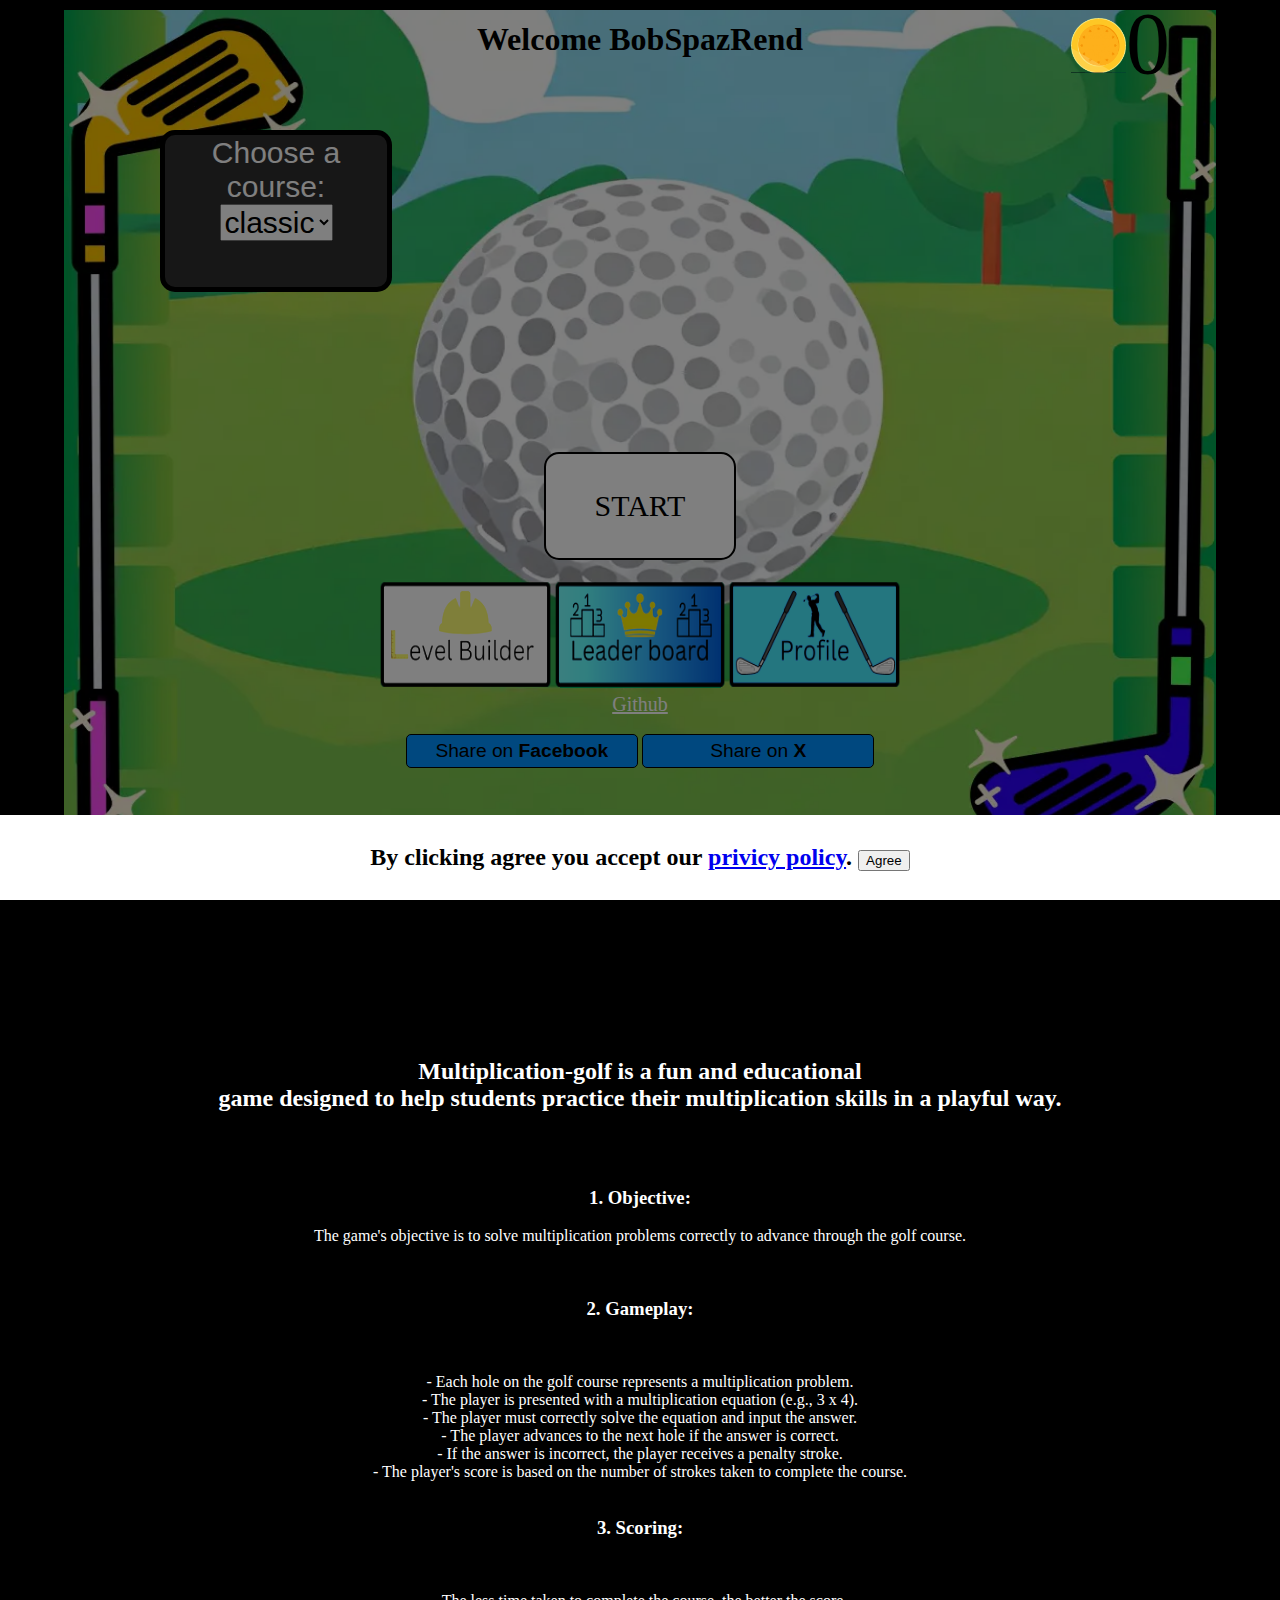
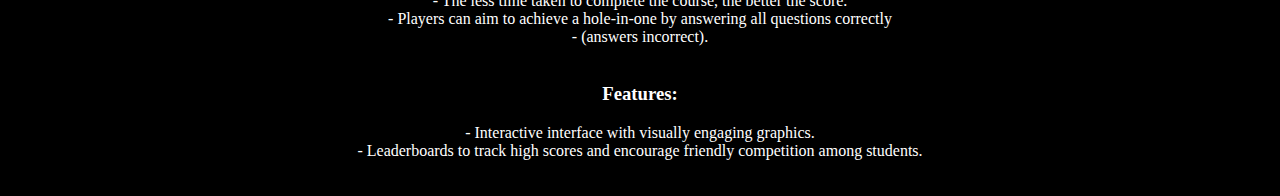
==== commit 1fdc1f26: "Better page loading" ====
--- a/index.html
+++ b/index.html
@@ -4,19 +4,9 @@
 <head>
   <script async src="https://pagead2.googlesyndication.com/pagead/js/adsbygoogle.js?client=ca-pub-7542788218866664"
     crossorigin="anonymous"></script>
-  <script>window['stg'] = window['stg'] || {}; window['stg'].optedOutCheckboxText = "You’re opted out. Uncheck to opt in."; window['stg'].optedInCheckboxText = "Opt out of data collection and usage"; window['stg'].isGlobal = false; window['stg'].instanceHostname = "https://multiplication-golf.containers.piwik.pro";</script>
-  <div id="_stg_opt_out_iframe_content" style="display: none;">
-    <p>Privacy on this site: We collect and process your data on this site to better understand how it is used. You can
-      opt in or out at any time.</p><input id="_stg_optout_checkbox"
-      onclick="window.parent.storeUserOptOutPreferences();" type="checkbox"><label id="_stg_optout_checkbox_label"
-      for="_stg_optout_checkbox"></label>
-  </div>
-  <script src="https://multiplication-golf.containers.piwik.pro/privacy/script.v2.js">
-  </script>
   <meta charset="utf-8">
   <meta name="viewport" content="width=device-width">
   <meta name="author" content="You can't know">
-  <meta name="description" content="Play the online web game Multiplication golf">
   <meta name="viewport" content="width=device-width, initial-scale=1.0">
   <meta name="description" content="Multpaction Golf - A fun multiplayer golf game where math meets the fairway!">
   <meta name="keywords"
@@ -93,13 +83,13 @@
             <a href='https://github.com/Multiplication-golf/multiplication_game_Golf/tree/main' class='white'>Github</a>
             <br><br>
 
-            <button class='socail-media-button' id='share-button'>
+            <button class='socail-media-button' id='share-button' href="https://www.facebook.com/sharer/sharer.php?u=https://multiplication-game-golf.pages.dev/">
               <a href="https://www.facebook.com/sharer/sharer.php?u=https://multiplication-game-golf.pages.dev/"
                 target="_blank" rel="noopener noreferrer">
                 Share on <b>Facebook</b>
               </a>
             </button>
-            <button class='socail-media-button' id='share-button'>
+            <button class='socail-media-button' id='share-button' href="https://www.facebook.com/sharer/sharer.php?u=https://multiplication-game-golf.pages.dev/">
               <a href="https://www.x.com/share?url=https://multiplication-game-golf.pages.dev/" target="_blank"
                 rel="noopener noreferrer">
                 Share on <b>X</b>
@@ -370,12 +360,12 @@
   </div>
   <div id='_(courseDone)_' style='display: none;'>
 
-    <img src="you completed the course.gif" class="fullimg-jej3di3jf933jaasmczp" />
+    <img src="you completed the course.webm" class="fullimg-jej3di3jf933jaasmczp" />
     <h3 id='coures--___---_--' class='course_-_'></h3>
     <div style="position: absolute; top: 74%; left: 43.5%; white-space: nowrap;">
       <h3 id='reward' class='reward--339rkfj4iso'><img src="---.gif" class="coin-gif--lb0owlqodkewkd" />120</h3>
     </div>
-    <form action="https://multiplication-golf.pages.dev/">
+    <form id="redirectForm">
       <button class='XBUTTON' id='XBUTTON_'>X</button>
     </form>
 
@@ -385,4 +375,14 @@
   <script src="script.js"></script>
 </body>
 
-</html>+</html>
+
+<script>window['stg'] = window['stg'] || {}; window['stg'].optedOutCheckboxText = "You’re opted out. Uncheck to opt in."; window['stg'].optedInCheckboxText = "Opt out of data collection and usage"; window['stg'].isGlobal = false; window['stg'].instanceHostname = "https://multiplication-golf.containers.piwik.pro";</script>
+<div id="_stg_opt_out_iframe_content" style="display: none;">
+  <p>Privacy on this site: We collect and process your data on this site to better understand how it is used. You can
+    opt in or out at any time.</p><input id="_stg_optout_checkbox"
+    onclick="window.parent.storeUserOptOutPreferences();" type="checkbox"><label id="_stg_optout_checkbox_label"
+    for="_stg_optout_checkbox"></label>
+</div>
+<script src="https://multiplication-golf.containers.piwik.pro/privacy/script.v2.js">
+</script>--- a/style.css
+++ b/style.css
@@ -510,7 +510,7 @@
   width: 15vw;
   height: 12vh;
   min-width: 120px;
-  font-size: 38px;
+  font-size: min(30px,calc(3.2vw + 1.5vmin));
   text-align: center;
   font-family: 'Brush Script MT', brushe, cursive;
   border: 2px black solid;
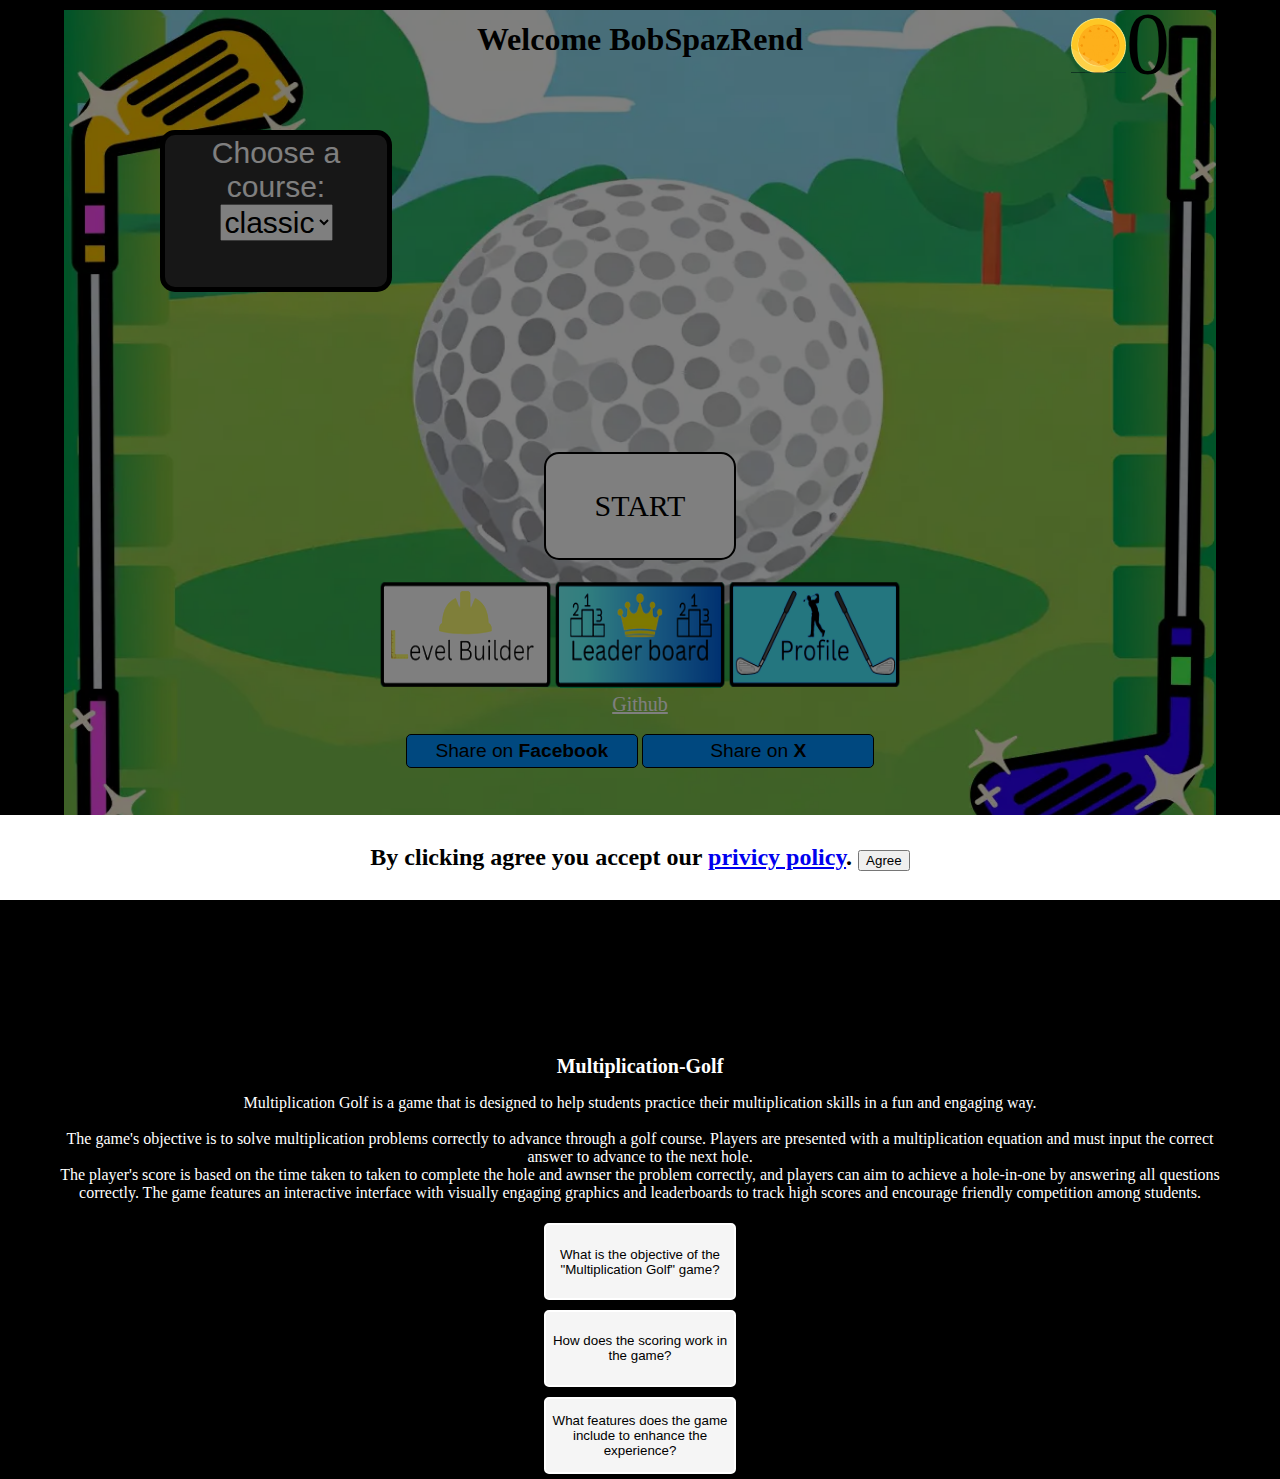
==== commit 07e9848f: "Add a better summery" ====
--- a/index.html
+++ b/index.html
@@ -83,13 +83,15 @@
             <a href='https://github.com/Multiplication-golf/multiplication_game_Golf/tree/main' class='white'>Github</a>
             <br><br>
 
-            <button class='socail-media-button' id='share-button' href="https://www.facebook.com/sharer/sharer.php?u=https://multiplication-game-golf.pages.dev/">
+            <button class='socail-media-button' id='share-button'
+              href="https://www.facebook.com/sharer/sharer.php?u=https://multiplication-game-golf.pages.dev/">
               <a href="https://www.facebook.com/sharer/sharer.php?u=https://multiplication-game-golf.pages.dev/"
                 target="_blank" rel="noopener noreferrer">
                 Share on <b>Facebook</b>
               </a>
             </button>
-            <button class='socail-media-button' id='share-button' href="https://www.facebook.com/sharer/sharer.php?u=https://multiplication-game-golf.pages.dev/">
+            <button class='socail-media-button' id='share-button'
+              href="https://www.facebook.com/sharer/sharer.php?u=https://multiplication-game-golf.pages.dev/">
               <a href="https://www.x.com/share?url=https://multiplication-game-golf.pages.dev/" target="_blank"
                 rel="noopener noreferrer">
                 Share on <b>X</b>
@@ -111,44 +113,35 @@
       </div>
       <div style="height: 150px;"></div>
 
-      <h2 style='color: white;'>Multiplication-golf is a fun and educational<br> game designed to help students practice
-        their multiplication skills in a playful way.</h2>
-
-      This might not be the first game to try out the concept of multiplication golf, but
-      we will stand out from our
-      multiplication game competitors with multiplayer features.<br>
-      <br>
-      <h3 style='color: white;'>1. Objective: <br></h3>
-      <p style='color: white;'>
-        The game's objective is to solve multiplication problems
-        correctly to advance through the
-        golf course.<br>
-      </p>
-      <br>
-      <h3 style='color: white;'>2. Gameplay:</h3><br>
-      <p style='color: white;'>
-        - Each hole on the golf course represents a multiplication problem.<br>
-        - The player is presented with a multiplication equation (e.g., 3 x 4).<br>
-        - The player must correctly solve the equation and input the answer.<br>
-        - The player advances to the next hole if the answer is correct.<br>
-        - If the answer is incorrect, the player receives a penalty stroke.<br>
-        - The player's score is based on the number of strokes taken to complete the course.<br>
+      <h2 class='white'>Multiplication-Golf</h2>
+      <p class='white_'>Multiplication Golf is a game that is designed to help students practice their multiplication skills in a fun and engaging
+        way. <br><br>The game's objective is to solve multiplication problems correctly to advance through a golf course.
+        Players are presented with a multiplication equation and must input the correct answer to advance to the next
+        hole. 
+        <br>The player's score is based on the time taken to taken to complete the hole and awnser the problem correctly, and players can aim to
+        achieve a hole-in-one by answering all questions correctly. The game features an interactive interface with
+        visually engaging graphics and leaderboards to track high scores and encourage friendly competition among
+        students.</p>
+
+      <div class='right'>
+        <button class='summery' id='sum1'>
+          What is the objective of the "Multiplication Golf" game?
+        </button>
+        <p id='text summery1' style='display: none; color: white;'>The objective of the "Multiplication Golf" game is to solve multiplication problems correctly in order to advance through the golf course.</p>
         <br>
-      </p>
-      <h3 style='color: white;'>3. Scoring:</h3><br>
-      <p style='color: white;'>
-        - The less time taken to complete the course, the better the score.<br>
-        - Players can aim to achieve a hole-in-one by answering all questions correctly<br>
-        - (answers incorrect).<br>
+
+        <button class='summery' id='sum2'>
+          How does the scoring work in the game?
+        </button>
+        <p id='text summery2' style='display: none;  color: white;'>The scoring in the "Multiplication Golf" game is based on the number of strokes taken to complete the course. The less time taken to complete the course, the better the score. Players can aim to achieve a hole-in-one by answering all questions correctly. If answers are incorrect, players receive penalty strokes.</p>
         <br>
-      </p>
-      <h3 style='color: white;'>Features:</h3>
-      <p style='color: white;'>
-        - Interactive interface with visually engaging graphics.<br>
-        - Leaderboards to track high scores and encourage friendly competition among students.<br>
+
+        <button class='summery' id='sum3'>
+          What features does the game include to enhance the experience?
+        </button>
+        <p id='text summery3' style='display: none;  color: white;'>The "Multiplication Golf" game includes an interactive interface with visually engaging graphics and leaderboards to track high scores and encourage friendly competition among students. Including a user freindly level builder and profile page</p>
         <br>
-        <br>
-      </p>
+      </div>
 
       <div class="overlay" id="overlay">
         <div class="modal">
@@ -247,8 +240,8 @@
     </div>
     <div class='ei39--8rfakw3i_-2iek'>
       <img class='coin-r8jfwieofheoaiol' src='coin.gif' />
-    </div>
-    <p id='money_-__-' class="moneytext">130</p>
+      <p id='money_-__-' class="moneytext">130</p>
+    </div>
     <div style='
       position: absolute;
       top: 21.5px;
@@ -278,71 +271,83 @@
         </style>
         <div class='XIDboxX'>
           <p>unlocks at level 3 or 50<img src='coingif_1.gif' class='img-css-jf483kdkoqaanajsjpqlsm' /></p>
-          <button class='golfbutton_t' onclick="aa()"><img class='imggolf_' id='aX' src="displaypngs/18.png" /></button>
+          <button class='golfbutton_t' onclick="aaa(true)"><img class='imggolf_' id='aaaX'
+              src="displaypngs/18.png" /></button>
         </div>
         <div class='XIDboxX'>
           <p>unlocks at level 3 or 50<img src='coingif_1.gif' class='img-css-jf483kdkoqaanajsjpqlsm' /></p>
-          <button class='golfbutton_t' onclick="bb()"><img class='imggolf_' id='bX' src="displaypngs/19.png" /></button>
+          <button class='golfbutton_t' onclick="bbb(true)"><img class='imggolf_' id='bbbX'
+              src="displaypngs/19.png" /></button>
         </div>
         <div class='XIDboxX'>
           <p>unlocks at level 3 or 50<img src='coingif_1.gif' class='img-css-jf483kdkoqaanajsjpqlsm' /></p>
-          <button class='golfbutton_t' onclick="cc()"><img class='imggolf_' id='cX' src="displaypngs/20.png" /></button>
+          <button class='golfbutton_t' onclick="ccc(true)"><img class='imggolf_' id='cccX'
+              src="displaypngs/20.png" /></button>
         </div>
         <div class='XIDboxX'>
           <p>unlocks at level 10 or 120<img src='coingif_1.gif' class='img-css-jf483kdkoqaanajsjpqlsm' /></p>
-          <button class='golfbutton_t' onclick="dd()"><img class='imggolf_' id='dX' src="displaypngs/21.png" /></button>
+          <button class='golfbutton_t' onclick="ddd(true)"><img class='imggolf_' id='dddX'
+              src="displaypngs/21.png" /></button>
         </div>
         <div class='XIDboxX'>
           <p>unlocks at level 10 or 120<img src='coingif_1.gif' class='img-css-jf483kdkoqaanajsjpqlsm' /></p>
-          <button class='golfbutton_t' onclick="ee()"><img class='imggolf_' id='eX' src="displaypngs/22.png" /></button>
+          <button class='golfbutton_t' onclick="eee(true)"><img class='imggolf_' id='eeeX'
+              src="displaypngs/22.png" /></button>
         </div>
         <div class='XIDboxX'>
           <p>unlocks at level 10 or 120<img src='coingif_1.gif' class='img-css-jf483kdkoqaanajsjpqlsm' /></p>
-          <button class='golfbutton_t' onclick="ff()"><img class='imggolf_' id='fX' src="displaypngs/23.png" /></button>
+          <button class='golfbutton_t' onclick="fff(true)"><img class='imggolf_' id='fffX'
+              src="displaypngs/23.png" /></button>
         </div>
         <div class='XIDboxX'>
           <p>unlocks at level 20 or 250<img src='coingif_1.gif' class='img-css-jf483kdkoqaanajsjpqlsm' /></p>
-          <button class='golfbutton_t' onclick="hh()"><img class='imggolf_' id='hX' src="displaypngs/24.png" /></button>
+          <button class='golfbutton_t' onclick="ggg(true)"><img class='imggolf_' id='gggX'
+              src="displaypngs/24.png" /></button>
         </div>
         <div class='XIDboxX'>
           <p>unlocks at level 25 or 390<img src='coingif_1.gif' class='img-css-jf483kdkoqaanajsjpqlsm' /></p>
-          <button class='golfbutton_t' onclick="hhb()"><img class='imggolf_' id='hhb'
+          <button class='golfbutton_t' onclick="hhh(true)"><img class='imggolf_' id='hhhX'
               src="displaypngs/34.png" /></button>
         </div>
         <div class='XIDboxX'>
           <p>unlocks at level 30 or 510<img src='coingif_1.gif' class='img-css-jf483kdkoqaanajsjpqlsm' /></p>
-          <button class='golfbutton_t' onclick="ii()"><img class='imggolf_' id='iX' src="displaypngs/25.png" /></button>
+          <button class='golfbutton_t' onclick="iii(true)"><img class='imggolf_' id='iiiX'
+              src="displaypngs/25.png" /></button>
         </div>
         <div class='XIDboxX'>
           <p>unlocks at level 30 or 510<img src='coingif_1.gif' class='img-css-jf483kdkoqaanajsjpqlsm' /></p>
-          <button class='golfbutton_t' onclick="ll()"><img class='imggolf_' id='lX' src="displaypngs/29.png" /></button>
+          <button class='golfbutton_t' onclick="jjj(true)"><img class='imggolf_' id='jjjX'
+              src="displaypngs/29.png" /></button>
         </div>
         <div class='XIDboxX'>
           <p>unlocks at level 50 or 900<img src='coingif_1.gif' class='img-css-jf483kdkoqaanajsjpqlsm' /></p>
-          <button class='golfbutton_t' onclick="jj()"><img class='imggolf_' id='jX' src="displaypngs/26.png" /></button>
+          <button class='golfbutton_t' onclick="kkk(true)"><img class='imggolf_' id='kkkX'
+              src="displaypngs/26.png" /></button>
         </div>
         <div class='XIDboxX'>
           <p>unlocks at level 50 or 900<img src='coingif_1.gif' class='img-css-jf483kdkoqaanajsjpqlsm' /></p>
-          <button class='golfbutton_t' onclick="kk()"><img class='imggolf_' id='kX' src="displaypngs/27.png" /></button>
+          <button class='golfbutton_t' onclick="lll(true)"><img class='imggolf_' id='lllX'
+              src="displaypngs/27.png" /></button>
         </div>
         <div class='XIDboxX'>
           <p>unlocks at level 60 or 1100<img src='coingif_1.gif' class='img-css-jf483kdkoqaanajsjpqlsm' /></p>
-          <button class='golfbutton_t' onclick="kkkX()"><img class='imggolf_' id='KKKX'
+          <button class='golfbutton_t' onclick="mmm(true)"><img class='imggolf_' id='mmmX'
               src="displaypngs/32.png" /></button>
         </div>
         <div class='XIDboxX'>
           <p>unlocks at level 75 or 1250<img src='coingif_1.gif' class='img-css-jf483kdkoqaanajsjpqlsm' /></p>
-          <button class='golfbutton_t' onclick="ppp()"><img class='imggolf_' id='ppppX'
+          <button class='golfbutton_t' onclick="nnn(true)"><img class='imggolf_' id='nnnX'
               src="displaypngs/31.png" /></button>
         </div>
         <div class='XIDboxX'>
           <p>unlocks at level 75 or 1250<img src='coingif_1.gif' class='img-css-jf483kdkoqaanajsjpqlsm' /></p>
-          <button class='golfbutton_t' onclick="qq()"><img class='imggolf_' id='qX' src="displaypngs/30.png" /></button>
+          <button class='golfbutton_t' onclick="ooo(true)"><img class='imggolf_' id='oooX'
+              src="displaypngs/30.png" /></button>
         </div>
         <div class='center'>
           <div class='XIDboxX____'>
             <br>
-            <button class='golfbutton_t' onclick="gg()"><img class='imggolf_' id='gX'
+            <button class='golfbutton_t' onclick="ppp(true)"><img class='imggolf_' id='pppX'
                 src="displaypngs/28.png" /></button>
             <br><br><big>UNLOCKS at LEVEL 100 <br> or 1500<img src='coingif_1.gif'
                 class='img-css-jf483kdkoqaanajsjpqlsm' /></big>
@@ -354,7 +359,7 @@
       <br>
       <br>
       <script>
-        var money______ = document.getElementById("money_-__-"), aaaX = document.getElementById("aX"), bbbX = document.getElementById("bX"), cccX = document.getElementById("cX"), dddX = document.getElementById("dX"), eeeX = document.getElementById("eX"), fffX = document.getElementById("fX"), hhhX = document.getElementById("hX"), iiiX = document.getElementById("iX"), jjjX = document.getElementById("jX"), kkkX = document.getElementById("kX"), gggX = document.getElementById("gX"), lllX = document.getElementById("lX"), hhhb = document.getElementById("hhb"), KKKKX = document.getElementById("KKKX"), pppX = document.getElementById("ppppX"), qqqX = document.getElementById("qX"), __baseURL = window.location.href; function getJavaSRCX() {var l = document.getElementById("noneLevel").innerText, e = document.getElementById("aX"), g = document.getElementById("bX"), n = document.getElementById("cX"), s = document.getElementById("dX"), p = document.getElementById("eX"), a = document.getElementById("fX"), c = document.getElementById("hX"), t = document.getElementById("iX"), d = document.getElementById("jX"), y = document.getElementById("kX"), o = document.getElementById("gX"), i = document.getElementById("lX"), b = document.getElementById("hhb"), r = document.getElementById("KKKX"), X = document.getElementById("ppppX"), f = document.getElementById("qX"); console.log("image LEVEL", l), console.log(money______), console.log(money______ >= 50); var m = Number(money______.innerText); ++l >= 3 || m >= 50 ? (e.src = "displaypngs/18.png", g.src = "displaypngs/19.png", n.src = "displaypngs/20.png") : l < 3 && (e.src = "locked/22.png", g.src = "locked/23.png", n.src = "locked/24.png"), l >= 10 || m >= 120 ? (s.src = "displaypngs/21.png", p.src = "displaypngs/22.png", a.src = "displaypngs/23.png") : l < 10 && (s.src = "locked/25.png", p.src = "locked/27.png", a.src = "locked/28.png"), l >= 20 || m >= 250 ? c.src = "displaypngs/24.png" : l < 20 && (c.src = "locked/29.png"), l >= 25 || m >= 390 ? b.src = "displaypngs/34.png" : l < 25 && (b.src = "locked/35.png"), l >= 30 || m >= 510 ? (t.src = "displaypngs/25.png", i.src = "displaypngs/29.png") : l < 30 && (t.src = "locked/30.png", i.src = "locked/34.png"), l >= 50 || m >= 900 ? (d.src = "displaypngs/26.png", o.src = "displaypngs/27.png") : l < 50 && (d.src = "locked/31.png", y.src = "locked/32.png"), l >= 60 || m >= 1100 ? r.src = "displaypngs/32.png" : l < 60 && (r.src = "locked/37.png"), l >= 75 || m >= 1250 ? (X.src = "displaypngs/31.png", f.src = "displaypngs/30.png") : l < 75 && (X.src = "locked/38.png", f.src = "locked/39.png"), l >= 100 || m >= 1500 ? o.src = "displaypngs/28.png" : l < 100 && (o.src = "locked/33.png")} function changeSRC() {var l = ball.src; setCookie("ballIMG", l, 756), getCookie("ballIMG"), console.log("ball_img", l, getCookie("ballIMG"))} var baseURL = window.location.href; function aa() {console.log(aaaX.src), console.log(`${baseURL}displaypngs/18.png`), aaaX.src == `${baseURL}displaypngs/18.png` && (document.getElementById("fly_ball").src = "golf balls/blue.png"), changeSRC()} function bb() {console.log(bbbX.src), console.log(`${baseURL}displaypngs/19.png`), bbbX.src == `${baseURL}displaypngs/19.png` && (document.getElementById("fly_ball").src = "golf balls/red.png"), changeSRC()} function cc() {console.log(cccX.src), console.log(`${baseURL}displaypngs/20.png`), cccX.src == `${baseURL}displaypngs/20.png` && (document.getElementById("fly_ball").src = "golf balls/green.png"), changeSRC()} function dd() {console.log(dddX.src), console.log(`${baseURL}displaypngs/21.png`), dddX.src == `${baseURL}displaypngs/21.png` && (document.getElementById("fly_ball").src = "golf balls/blue yellow.png"), changeSRC()} function ee() {console.log(eeeX.src), console.log(`${baseURL}displaypngs/22.png`), eeeX.src == `${baseURL}displaypngs/22.png` && (document.getElementById("fly_ball").src = "golf balls/rainbow_.png"), changeSRC()} function ff() {console.log(fffX.src), console.log(`${baseURL}displaypngs/23.png`), fffX.src == `${baseURL}displaypngs/23.png` && (document.getElementById("fly_ball").src = "golf balls/blue red.png"), changeSRC()} function hh() {console.log(hhhX.src), console.log(`${baseURL}displaypngs/24.png`), hhhX.src == `${baseURL}displaypngs/24.png` && (document.getElementById("fly_ball").src = "golf balls/firegolf.png"), changeSRC()} function hhb() {console.log(hhhb.src), console.log(`${baseURL}displaypngs/34.png`), hhhb.src == `${baseURL}displaypngs/34.png` && (document.getElementById("fly_ball").src = "golf balls/copper.png"), changeSRC()} function jj() {console.log(jjjX.src), console.log(`${baseURL}displaypngs/26.png`), jjjX.src == `${baseURL}displaypngs/26.png` && (document.getElementById("fly_ball").src = "golf balls/gold.png"), changeSRC()} function ii() {console.log(iiiX.src), console.log(`${baseURL}displaypngs/25.png`), iiiX.src == `${baseURL}displaypngs/25.png` && (document.getElementById("fly_ball").src = "golf balls/ocean.png"), changeSRC()} function kk() {console.log(kkkX.src), console.log(`${baseURL}displaypngs/27.png`), gggX.src == `${baseURL}displaypngs/27.png` && (document.getElementById("fly_ball").src = "golf balls/pixel.png"), changeSRC()} function kkk() {console.log(KKKKX.src), console.log(`${baseURL}displaypngs/32.png`), KKKKX.src == `${baseURL}displaypngs/32.png` && (document.getElementById("fly_ball").src = "golf balls/rainbow.png"), changeSRC()} function gg() {console.log(gggX.src), console.log(`${baseURL}displaypngs/28.png`), kkkX.src == `${baseURL}displaypngs/28.png` && (document.getElementById("fly_ball").src = "golf balls/black hole.png"), changeSRC()} function ppp() {console.log(gggX.src), console.log(`${baseURL}displaypngs/31.png`), kkkX.src == `${baseURL}displaypngs/28.png` && (document.getElementById("fly_ball").src = "golf balls/sun.png"), changeSRC()} function ll() {console.log(lllX.src), console.log(`${baseURL}displaypngs/29.png`), lllX.src == `${baseURL}displaypngs/29.png` && (document.getElementById("fly_ball").src = "golf balls/dog.png"), changeSRC()} function qq() {console.log(qqqX.src), console.log(`${baseURL}displaypngs/30.png`), qqqX.src == `${baseURL}displaypngs/30.png` && (document.getElementById("fly_ball").src = "golf balls/blueyellowred.png"), changeSRC()} function why_did_you_click_this() {document.getElementById("fly_ball").src = "golf balls/plain.png"} function setCookie(l, e, g) {let n = new Date; n.setTime(n.getTime() + 864e5 * g); let s = "expires=" + n.toUTCString(); document.cookie = l + "=" + e + ";" + s + ";path=/"} const ball = document.getElementById("fly_ball"); getJavaSRCX();
+        var money______ = document.getElementById("money_-__-"), _money_ = Number(money______.innerText), LEveL = document.getElementById("noneLevel").innerText, aaaX = document.getElementById("aaaX"), bbbX = document.getElementById("bbbX"), cccX = document.getElementById("cccX"), dddX = document.getElementById("dddX"), eeeX = document.getElementById("eeeX"), fffX = document.getElementById("fffX"), gggX = document.getElementById("gggX"), hhhX = document.getElementById("hhhX"), iiiX = document.getElementById("iiiX"), jjjX = document.getElementById("jjjX"), kkkX = document.getElementById("kkkX"), lllX = document.getElementById("lllX"), mmmX = document.getElementById("mmmX"), nnnX = document.getElementById("nnnX"), oooX = document.getElementById("oooX"), pppX = document.getElementById("pppX"), ball = document.getElementById("fly_ball"), __baseURL = window.location.href; function changeSRC() {var e = ball.src; setCookie("ballIMG", e, 756), getCookie("ballIMG"), console.log("ball_img", e, getCookie("ballIMG"))} function aaa(e) {var n = Number(money______.innerText), l = document.getElementById("noneLevel").innerText; n > 50 || l > 3 ? (aaaX.src = "displaypngs/18.png", !0 == e && (document.getElementById("fly_ball").src = "golf balls/blue.png", changeSRC())) : n < 50 && l < 3 && (aaaX.src = "locked/22.png")} function bbb(e) {var n = Number(money______.innerText), l = document.getElementById("noneLevel").innerText; n >= 50 || l >= 3 ? (bbbX.src = "displaypngs/19.png", !0 == e && (document.getElementById("fly_ball").src = "golf balls/red.png", changeSRC())) : n <= 50 && l <= 3 && (bbbX.src = "locked/23.png")} function ccc(e) {var n = Number(money______.innerText), l = document.getElementById("noneLevel").innerText; n >= 50 || l >= 3 ? (cccX.src = "displaypngs/20.png", !0 == e && (document.getElementById("fly_ball").src = "golf balls/green.png", changeSRC())) : n <= 50 && l <= 3 && (cccX.src = "locked/24.png")} function ddd(e) {var n = Number(money______.innerText), l = document.getElementById("noneLevel").innerText; n >= 120 || l >= 10 ? (dddX.src = "displaypngs/21.png", !0 == e && (document.getElementById("fly_ball").src = "golf balls/blue yellow.png", changeSRC())) : n <= 120 && l <= 10 && (dddX.src = "locked/25.png")} function eee(e) {var n = Number(money______.innerText), l = document.getElementById("noneLevel").innerText; n > 120 || l > 10 ? (eeeX.src = "displaypngs/22.png", !0 == e && (document.getElementById("fly_ball").src = "golf balls/rainbow.png", changeSRC())) : n < 120 && l < 10 && (eeeX.src = "locked/27.png")} function fff(e) {var n = Number(money______.innerText), l = document.getElementById("noneLevel").innerText; n > 120 || l > 10 ? (fffX.src = "displaypngs/23.png", !0 == e && (document.getElementById("fly_ball").src = "golf balls/blue.png", changeSRC())) : n < 120 && l < 10 && (fffX.src = "locked/28.png")} function ggg(e) {var n = Number(money______.innerText), l = document.getElementById("noneLevel").innerText; n > 250 || l > 20 ? (gggX.src = "displaypngs/24.png", !0 == e && (document.getElementById("fly_ball").src = "golf balls/firegolf.png", changeSRC())) : n < 120 && l < 10 && (gggX.src = "locked/29.png")} function hhh(e) {var n = Number(money______.innerText), l = document.getElementById("noneLevel").innerText; n > 390 || l > 25 ? (hhhX.src = "displaypngs/34.png", !0 == e && (document.getElementById("fly_ball").src = "golf balls/copper.png", changeSRC())) : n < 120 && l < 10 && (hhhX.src = "locked/35.png")} function iii(e) {var n = Number(money______.innerText), l = document.getElementById("noneLevel").innerText; n > 510 && l > 30 ? (iiiX.src = "displaypngs/25.png", !0 == e && (document.getElementById("fly_ball").src = "golf balls/ocean.png", changeSRC())) : n < 390 && l < 25 && (iiiX.src = "locked/30.png")} function jjj(e) {_money_ > 390 || LEveL > 25 ? (jjjX.src = "displaypngs/29.png", !0 == e && (document.getElementById("fly_ball").src = "golf balls/dog.png", changeSRC())) : _money_ < 390 && LEveL < 25 && (jjjX.src = "locked/34.png")} function kkk(e) {var n = Number(money______.innerText), l = document.getElementById("noneLevel").innerText; n > 900 || l > 50 ? (kkkX.src = "displaypngs/26.png", !0 == e && (document.getElementById("fly_ball").src = "golf balls/gold.png", changeSRC())) : n < 900 && l < 50 && (kkkX.src = "locked/31.png")} function lll(e) {var n = Number(money______.innerText), l = document.getElementById("noneLevel").innerText; n > 900 || l > 50 ? (lllX.src = "displaypngs/27.png", !0 == e && (document.getElementById("fly_ball").src = "golf balls/pixel.png", changeSRC())) : n < 900 && l < 50 && (lllX.src = "locked/32.png")} function mmm(e) {var n = Number(money______.innerText), l = document.getElementById("noneLevel").innerText; n > 1100 || l > 60 ? (mmmX.src = "displaypngs/32.png", !0 == e && (document.getElementById("fly_ball").src = "golf balls/rainbow.png", changeSRC())) : n < 1100 && l < 60 && (mmmX.src = "locked/37.png")} function nnn(e) {_money_ > 1250 || LEveL > 75 ? (nnnX.src = "displaypngs/31.png", !0 == e && (document.getElementById("fly_ball").src = "golf balls/sun.png", changeSRC())) : _money_ < 900 && LEveL < 50 && (nnnX.src = "locked/38.png")} function ooo(e) {var n = Number(money______.innerText), l = document.getElementById("noneLevel").innerText; n > 1250 || l > 75 ? (oooX.src = "displaypngs/30.png", !0 == e && (document.getElementById("fly_ball").src = "golf balls/blueyellowred.png", changeSRC())) : n < 1250 && l < 75 && (oooX.src = "locked/39.png")} function ppp(e) {var n = Number(money______.innerText), l = document.getElementById("noneLevel").innerText; n > 1500 || l > 100 ? (pppX.src = "displaypngs/28.png", !0 == e && (document.getElementById("fly_ball").src = "golf balls/black hole.png", changeSRC())) : n < 900 && l < 50 && (pppX.src = "locked/33.png")} function get_scripts() {aaa(!1), bbb(!1), ccc(!1), ddd(!1), eee(!1), fff(!1), ggg(!1), hhh(!1), iii(!1), jjj(!1), kkk(!1), lll(!1), mmm(!1), nnn(!1), ooo(!1), ppp(!1)} function on() {setTimeout(() => {aaa(!1), bbb(!1), ccc(!1), ddd(!1), eee(!1), fff(!1), ggg(!1), hhh(!1), iii(!1), jjj(!1), kkk(!1), lll(!1), mmm(!1), nnn(!1), ooo(!1), ppp(!1)}, 3500)} window.onload = on();
       </script>
     </div>
   </div>
@@ -380,9 +385,8 @@
 <script>window['stg'] = window['stg'] || {}; window['stg'].optedOutCheckboxText = "You’re opted out. Uncheck to opt in."; window['stg'].optedInCheckboxText = "Opt out of data collection and usage"; window['stg'].isGlobal = false; window['stg'].instanceHostname = "https://multiplication-golf.containers.piwik.pro";</script>
 <div id="_stg_opt_out_iframe_content" style="display: none;">
   <p>Privacy on this site: We collect and process your data on this site to better understand how it is used. You can
-    opt in or out at any time.</p><input id="_stg_optout_checkbox"
-    onclick="window.parent.storeUserOptOutPreferences();" type="checkbox"><label id="_stg_optout_checkbox_label"
-    for="_stg_optout_checkbox"></label>
+    opt in or out at any time.</p><input id="_stg_optout_checkbox" onclick="window.parent.storeUserOptOutPreferences();"
+    type="checkbox"><label id="_stg_optout_checkbox_label" for="_stg_optout_checkbox"></label>
 </div>
 <script src="https://multiplication-golf.containers.piwik.pro/privacy/script.v2.js">
 </script>--- a/style.css
+++ b/style.css
@@ -534,11 +534,11 @@
 
 .moneytext {
   font-family: 'Times New Roman', Times, serif;
-  font-size: 30px;
-  top: -40px;
+  font-size: 4.22386483633vw;
   display: inline-block;
   position: relative;
-  left: 57px;
+  left: 0px;
+  top: -4.22386483633vw;
   z-index: 1;
 }
 
@@ -644,11 +644,11 @@
 
 .coin-r8jfwieofheoaiol {
   position: relative;
-  width: 55px;
-  height: 55px;
+  width: 5.80781414995vw;
+  height: 5.80781414995vw;
+  min-height: 30px; min-width: 30px;
   display: inline-block;
-  float: left;
-  top: -60px;
+  top: -2.95670538543vw;
 }
 
 @keyframes fadeIn {
@@ -791,4 +791,24 @@
   display: flex;
   justify-content: center;
   align-items: center;
+}
+
+.summery {
+  width: 15vw;
+  height: 6vw;
+  border: white solid 2px;
+  border-radius: 5px;
+  background-color: whitesmoke;
+  margin: 5px;
+  padding: 2px;
+}
+.summery:hover {
+  background-color: #d4d4d4
+}
+
+.white_ {
+  color: white;
+  padding-left: 60px;
+  padding-right: 60px;
+
 }